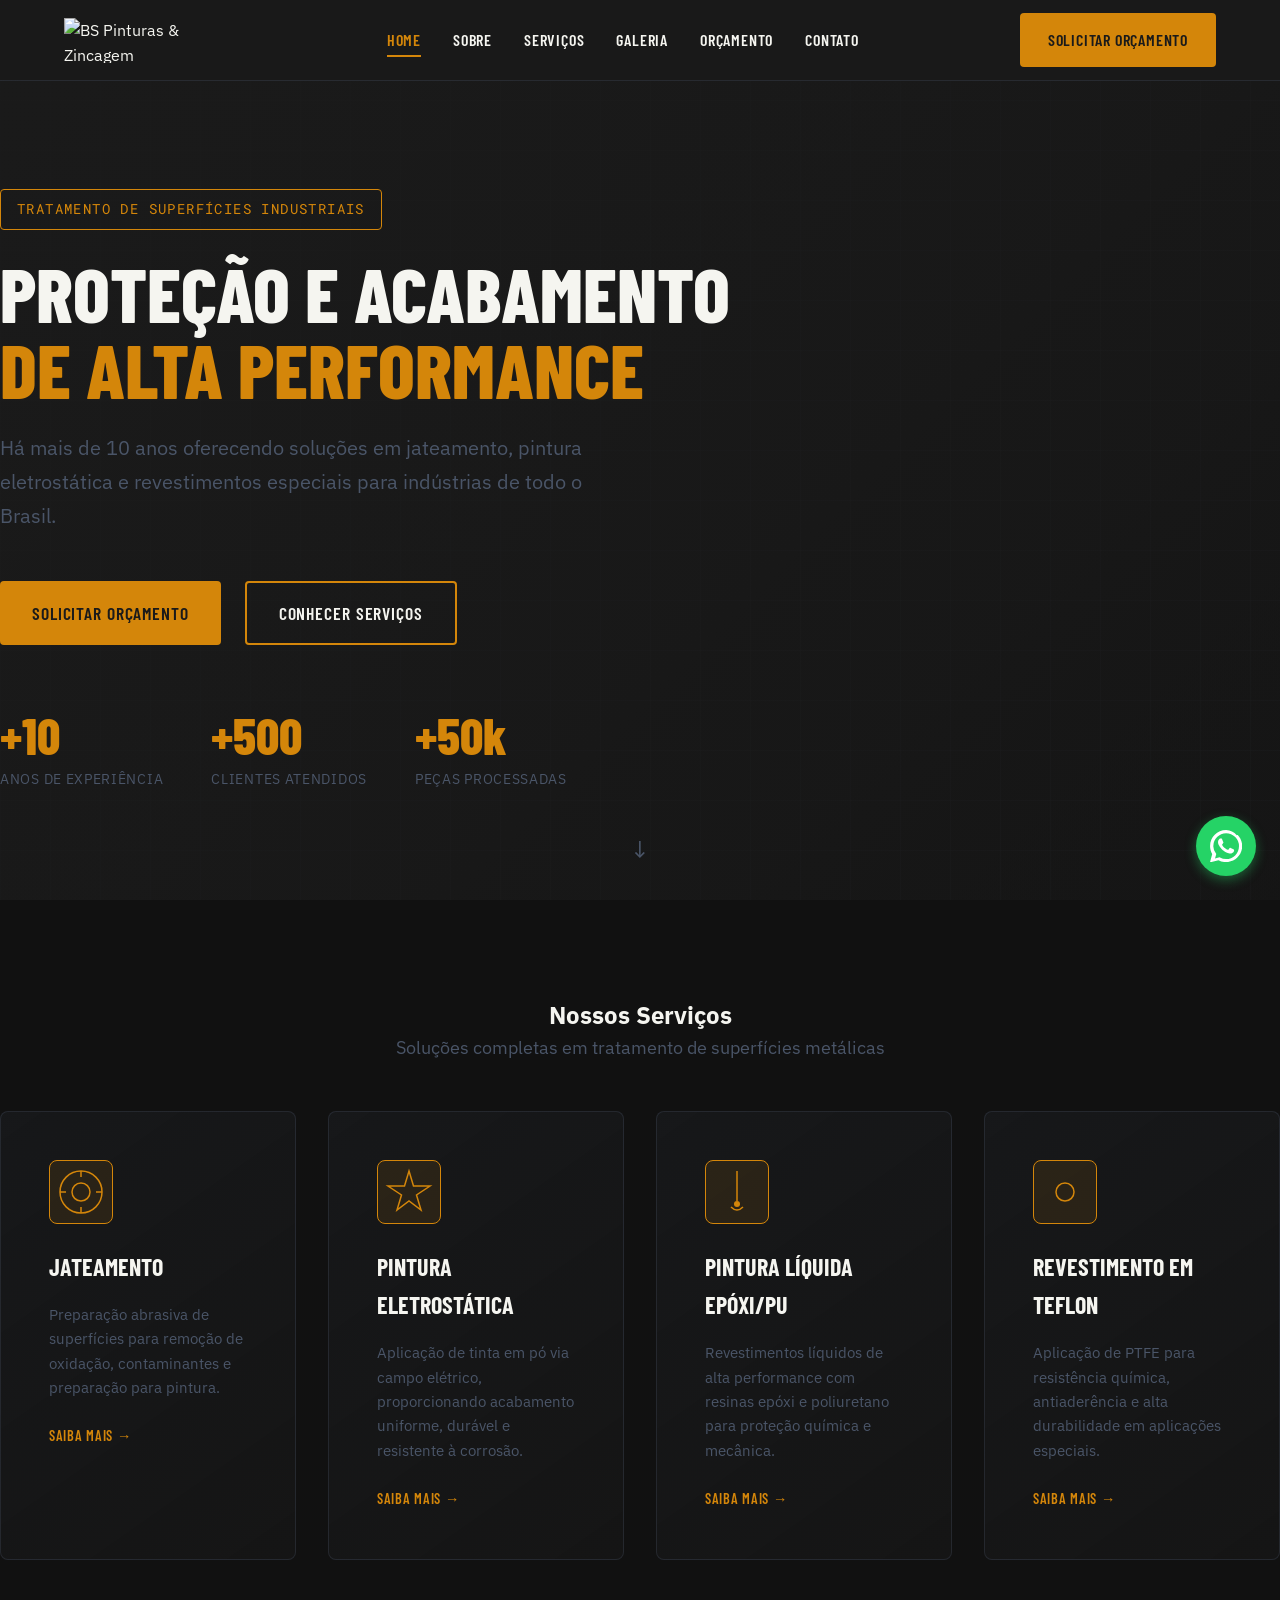
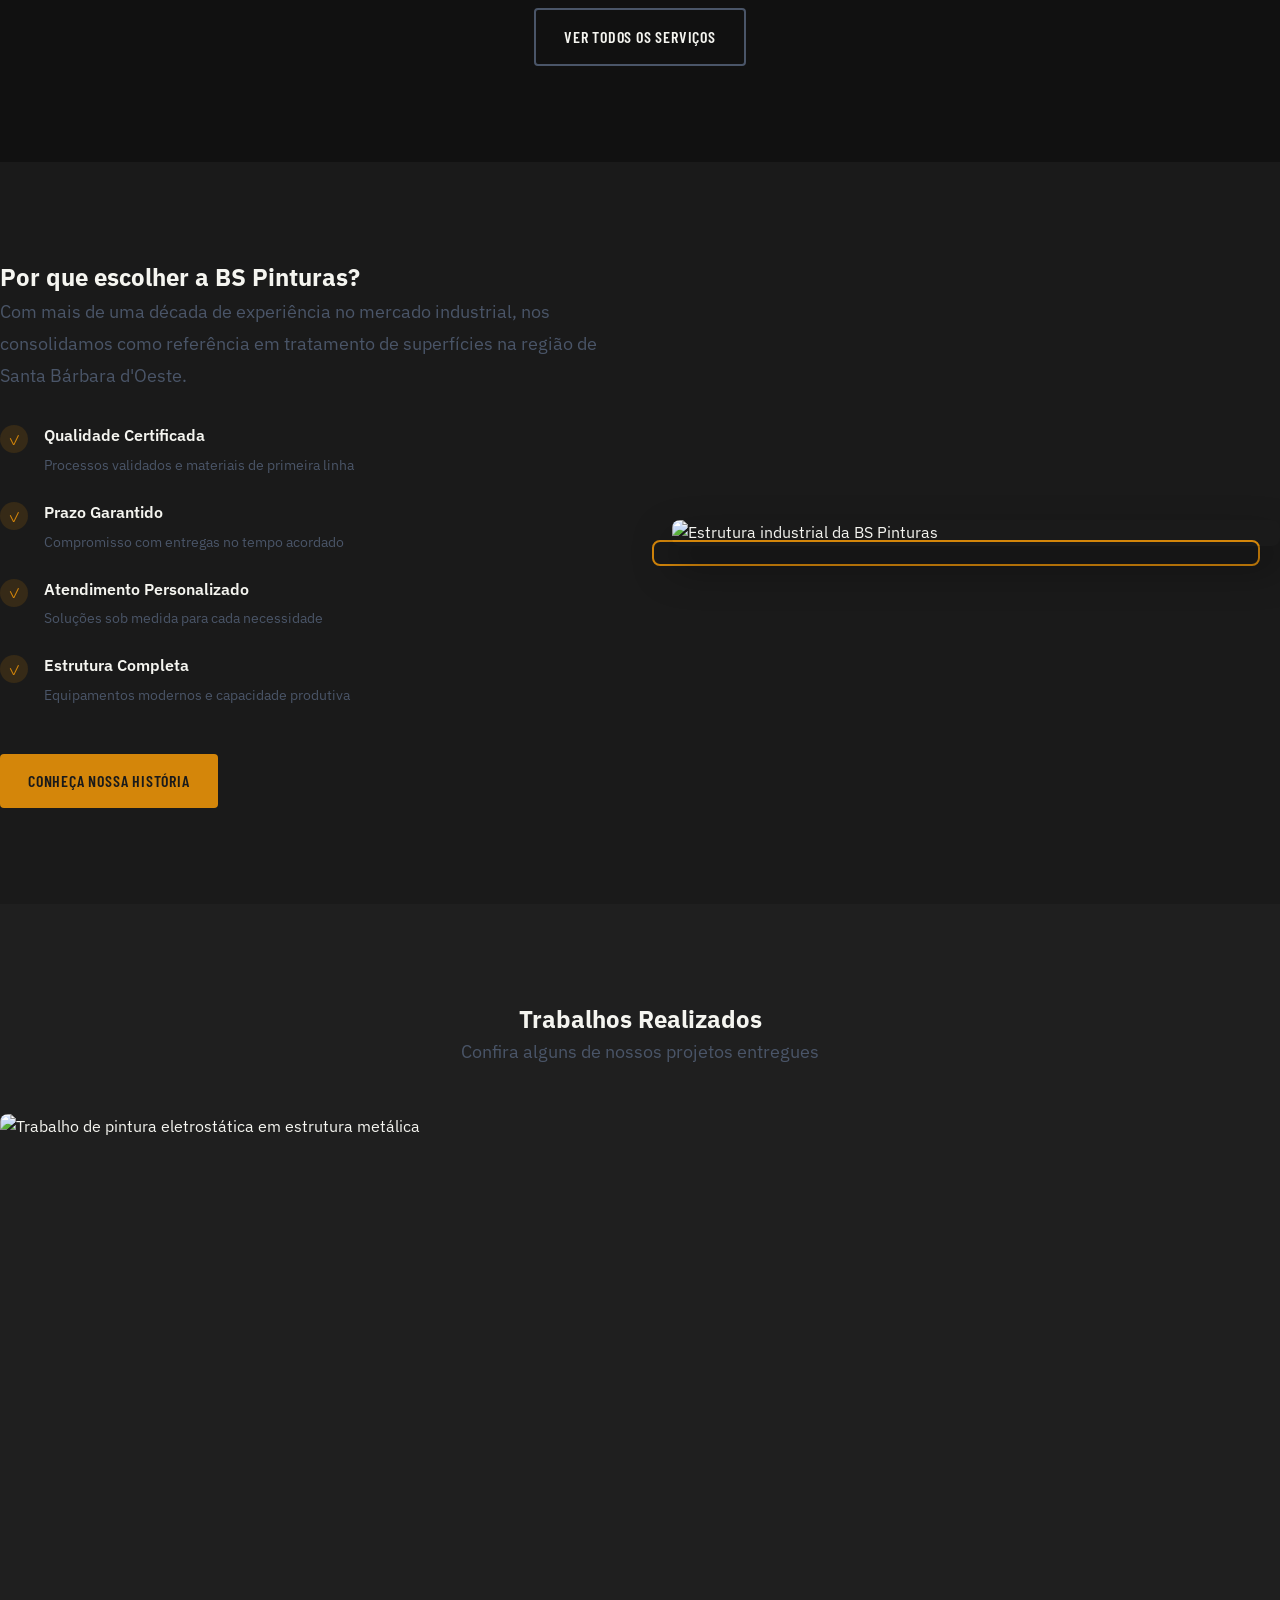
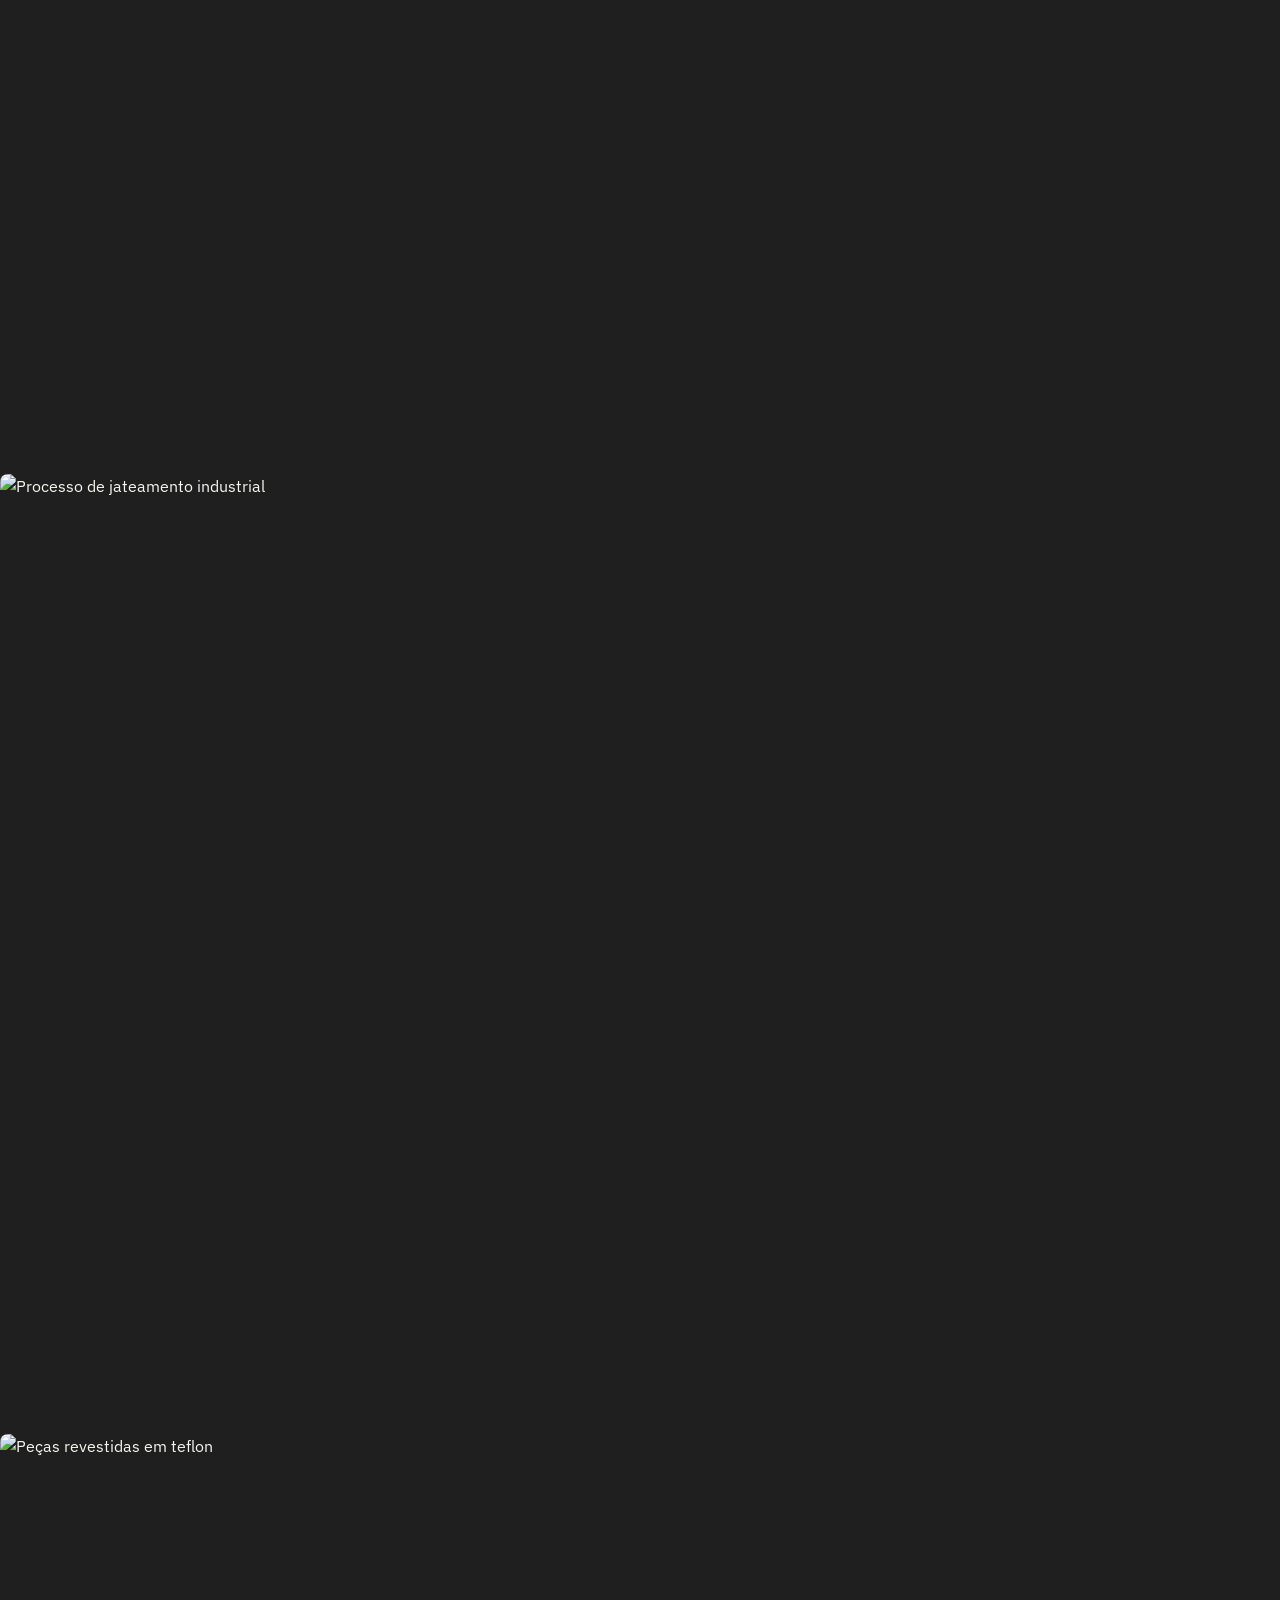
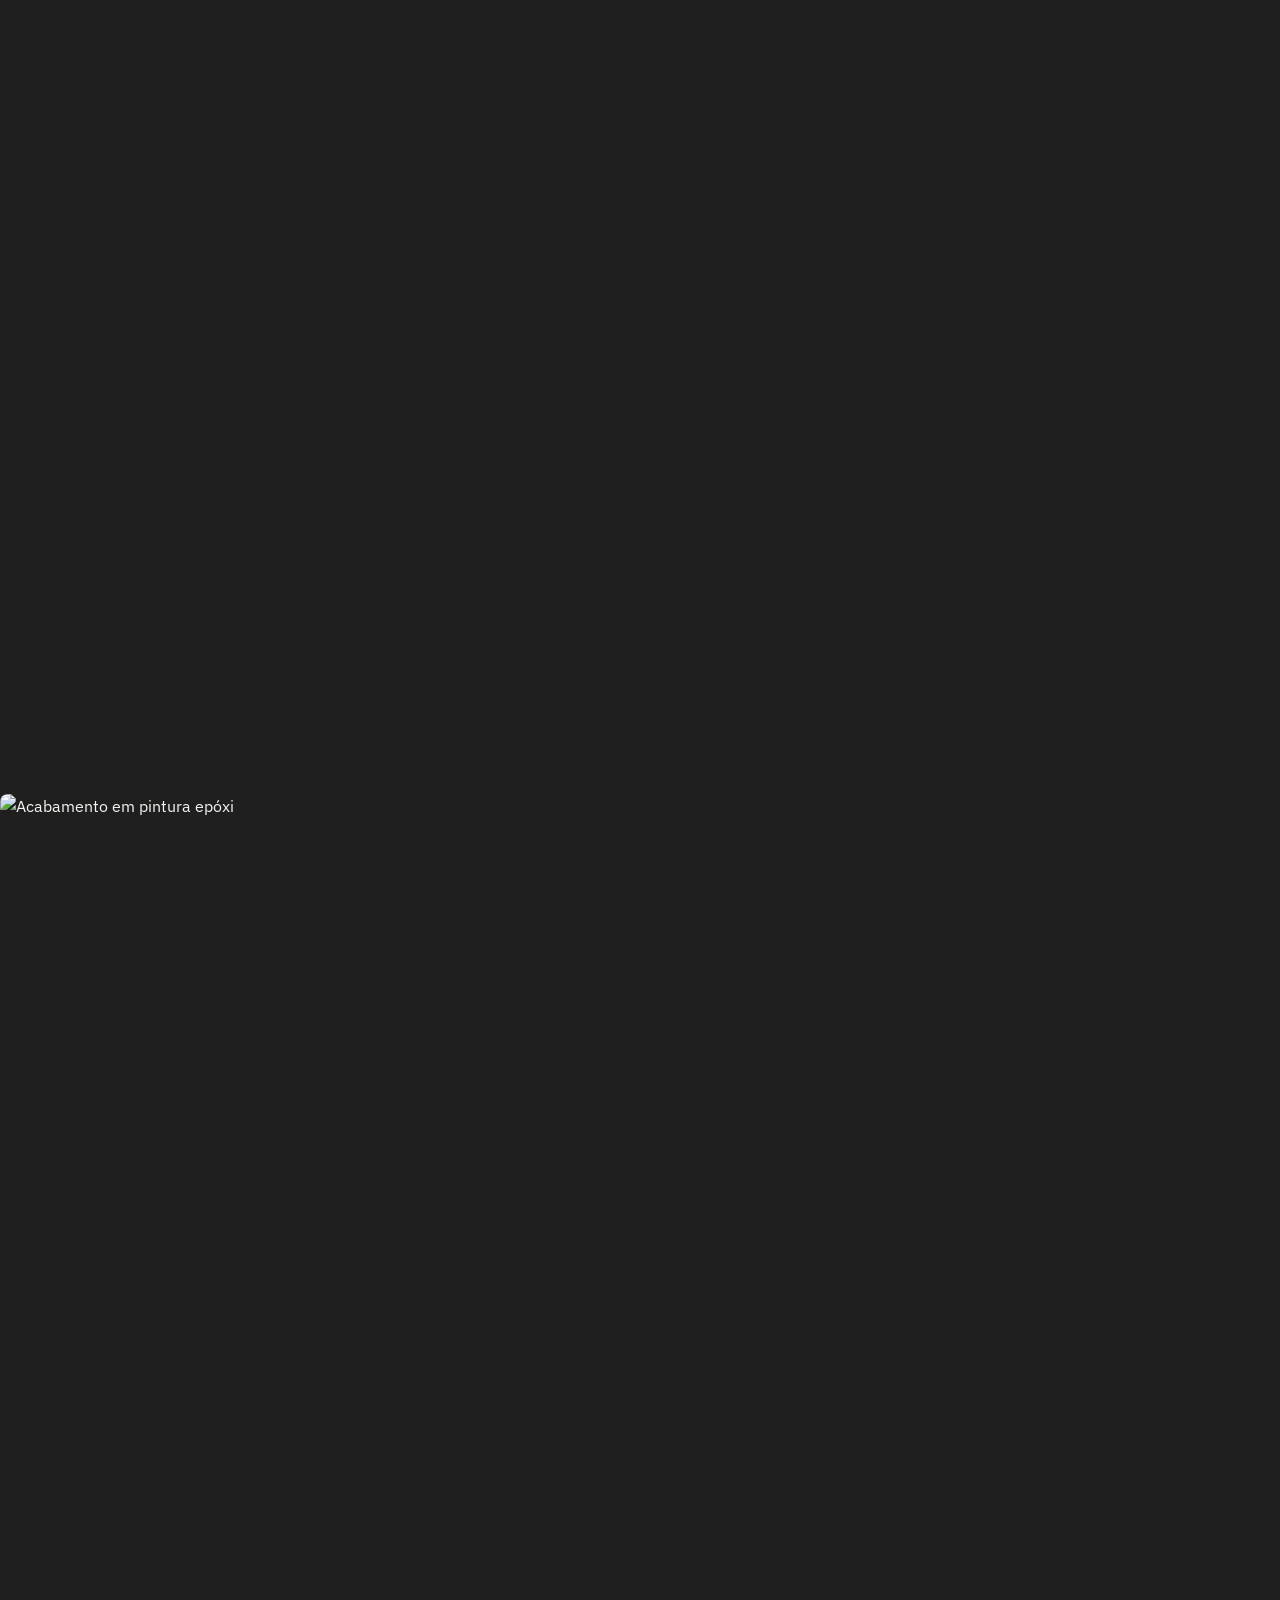
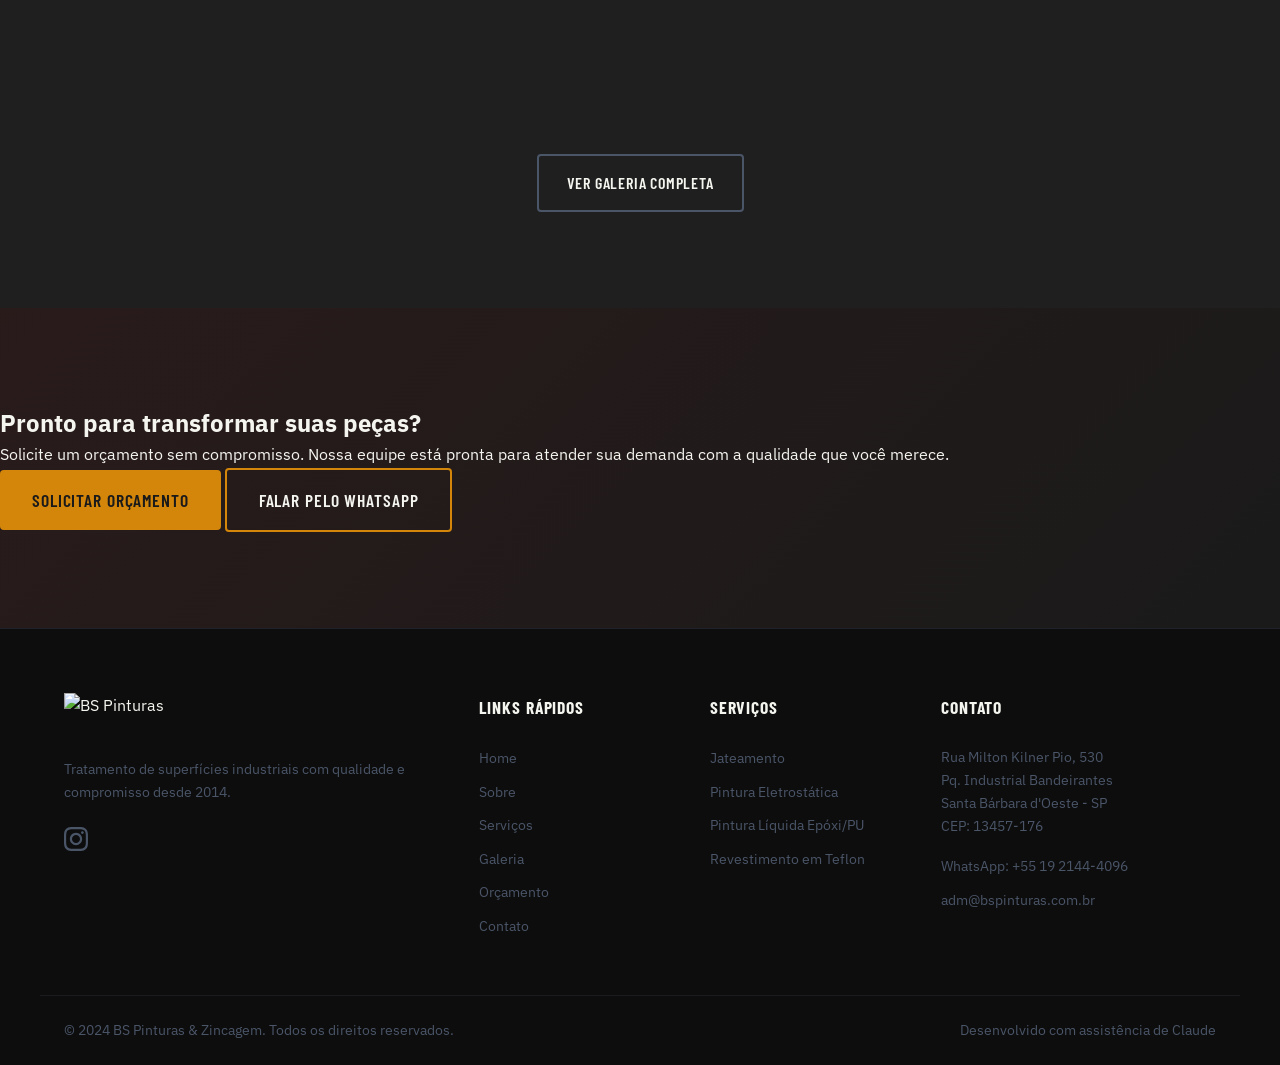
==== BS-pinturas/index.html @ 52b2c004 "git commit -m "feat: JS completo - galeria e orçamento"" ====
<!DOCTYPE html>
<html lang="pt-BR">
<head>
  <meta charset="UTF-8">
  <meta name="viewport" content="width=device-width, initial-scale=1.0">
  <title>BS Pinturas & Zincagem | Tratamento de Superfícies Industriais</title>

  <!-- Meta Tags SEO -->
  <meta name="description" content="BS Pinturas - Especialistas em Jateamento, Pintura Eletrostática, Pintura Líquida Epoxi/PU e Revestimento em Teflon. Santa Bárbara d'Oeste - SP.">
  <meta name="keywords" content="pintura industrial, jateamento, pintura eletrostática, revestimento teflon, epóxi, Santa Bárbara d'Oeste">
  <meta name="author" content="BS Pinturas">

  <!-- Open Graph -->
  <meta property="og:title" content="BS Pinturas & Zincagem | Tratamento de Superfícies Industriais">
  <meta property="og:description" content="Especialistas em tratamento de superfícies metálicas há mais de 10 anos.">
  <meta property="og:type" content="website">
  <meta property="og:url" content="https://bspinturas.com.br">

  <!-- Favicon -->
  <link rel="icon" type="image/png" href="assets/images/logo/favicon.png">

  <!-- Google Fonts -->
  <link rel="preconnect" href="https://fonts.googleapis.com">
  <link rel="preconnect" href="https://fonts.gstatic.com" crossorigin>
  <link href="https://fonts.googleapis.com/css2?family=Barlow+Condensed:wght@400;600;700;800&family=IBM+Plex+Sans:wght@400;500;600&family=Roboto+Mono:wght@400;500&display=swap" rel="stylesheet">

  <!-- CSS -->
  <link rel="stylesheet" href="assets/css/style.css">
  <link rel="stylesheet" href="assets/css/components.css">
  <link rel="stylesheet" href="assets/css/responsive.css">
</head>
<body>

  <!-- Skip to content -->
  <a href="#main-content" class="sr-only">Pular para conteúdo principal</a>

  <!-- Header -->
  <header class="site-header">
    <div class="container">
      <div class="header-wrapper">

        <!-- Logo -->
        <a href="index.html" class="logo" aria-label="BS Pinturas - Página inicial">
          <img src="assets/images/logo/logo.svg" alt="BS Pinturas & Zincagem" width="180" height="50">
        </a>

        <!-- Menu Mobile Toggle -->
        <button class="menu-toggle" aria-label="Abrir menu" aria-expanded="false" aria-controls="main-nav">
          <span class="hamburger"></span>
          <span class="hamburger"></span>
          <span class="hamburger"></span>
        </button>

        <!-- Navegação Principal -->
        <nav class="main-nav" id="main-nav" aria-label="Navegação principal">
          <ul class="nav-list">
            <li><a href="index.html" class="nav-link active" aria-current="page">Home</a></li>
            <li><a href="sobre.html" class="nav-link">Sobre</a></li>
            <li><a href="servicos.html" class="nav-link">Serviços</a></li>
            <li><a href="galeria.html" class="nav-link">Galeria</a></li>
            <li><a href="orcamento.html" class="nav-link">Orçamento</a></li>
            <li><a href="contato.html" class="nav-link">Contato</a></li>
          </ul>
        </nav>

        <!-- CTA Header -->
        <a href="https://wa.me/551921444096" class="btn btn-primary header-cta" target="_blank" rel="noopener noreferrer">
          Solicitar Orçamento
        </a>

      </div>
    </div>
  </header>

  <!-- Conteúdo Principal -->
  <main id="main-content">

    <!-- Hero Section -->
    <section class="hero" aria-labelledby="hero-title">
      <div class="hero-bg">
        <div class="hero-overlay"></div>
      </div>
      <div class="container">
        <div class="hero-content">
          <span class="hero-tag">Tratamento de Superfícies Industriais</span>
          <h1 id="hero-title" class="hero-title">
            Proteção e Acabamento<br>
            <span class="text-accent">de Alta Performance</span>
          </h1>
          <p class="hero-description">
            Há mais de 10 anos oferecendo soluções em jateamento, pintura eletrostática
            e revestimentos especiais para indústrias de todo o Brasil.
          </p>
          <div class="hero-actions">
            <a href="orcamento.html" class="btn btn-primary btn-lg">
              Solicitar Orçamento
            </a>
            <a href="servicos.html" class="btn btn-secondary btn-lg">
              Conhecer Serviços
            </a>
          </div>
          <div class="hero-stats">
            <div class="stat-item">
              <span class="stat-number">+10</span>
              <span class="stat-label">Anos de Experiência</span>
            </div>
            <div class="stat-item">
              <span class="stat-number">+500</span>
              <span class="stat-label">Clientes Atendidos</span>
            </div>
            <div class="stat-item">
              <span class="stat-number">+50k</span>
              <span class="stat-label">Peças Processadas</span>
            </div>
          </div>
        </div>
      </div>
      <div class="hero-scroll">
        <span role="img" aria-label="Rolar para baixo">↓</span>
      </div>
    </section>

    <!-- Serviços Section -->
    <section class="section section-dark" aria-labelledby="servicos-title">
      <div class="container">
        <header class="section-header text-center">
          <h2 id="servicos-title" class="section-title center">Nossos Serviços</h2>
          <p class="section-subtitle">
            Soluções completas em tratamento de superfícies metálicas
          </p>
        </header>

        <div class="services-grid">

          <!-- Serviço 1: Jateamento -->
          <article class="service-card">
            <div class="service-icon">
              <svg viewBox="0 0 64 64" width="48" height="48" aria-hidden="true">
                <circle cx="32" cy="32" r="28" fill="none" stroke="currentColor" stroke-width="2"/>
                <circle cx="32" cy="32" r="12" fill="none" stroke="currentColor" stroke-width="2"/>
                <line x1="32" y1="4" x2="32" y2="12" stroke="currentColor" stroke-width="2"/>
                <line x1="32" y1="52" x2="32" y2="60" stroke="currentColor" stroke-width="2"/>
                <line x1="4" y1="32" x2="12" y2="32" stroke="currentColor" stroke-width="2"/>
                <line x1="52" y1="32" x2="60" y2="32" stroke="currentColor" stroke-width="2"/>
              </svg>
            </div>
            <h3 class="service-title">Jateamento</h3>
            <p class="service-description">
              Preparação abrasiva de superfícies para remoção de oxidação,
              contaminantes e preparação para pintura.
            </p>
            <a href="servicos.html#jateamento" class="service-link">
              Saiba mais →
            </a>
          </article>

          <!-- Serviço 2: Pintura Eletrostática -->
          <article class="service-card">
            <div class="service-icon">
              <svg viewBox="0 0 64 64" width="48" height="48" aria-hidden="true">
                <polygon points="32,4 38,24 60,24 42,36 48,56 32,44 16,56 22,36 4,24 26,24"
                         fill="none" stroke="currentColor" stroke-width="2"/>
              </svg>
            </div>
            <h3 class="service-title">Pintura Eletrostática</h3>
            <p class="service-description">
              Aplicação de tinta em pó via campo elétrico, proporcionando
              acabamento uniforme, durável e resistente à corrosão.
            </p>
            <a href="servicos.html#pintura-eletrostatica" class="service-link">
              Saiba mais →
            </a>
          </article>

          <!-- Serviço 3: Pintura Líquida -->
          <article class="service-card">
            <div class="service-icon">
              <svg viewBox="0 0 64 64" width="48" height="48" aria-hidden="true">
                <path d="M32,4 L32,44" stroke="currentColor" stroke-width="2" fill="none"/>
                <path d="M24,52 Q32,60 40,52" stroke="currentColor" stroke-width="2" fill="none"/>
                <circle cx="32" cy="48" r="4" fill="currentColor"/>
              </svg>
            </div>
            <h3 class="service-title">Pintura Líquida Epóxi/PU</h3>
            <p class="service-description">
              Revestimentos líquidos de alta performance com resinas epóxi
              e poliuretano para proteção química e mecânica.
            </p>
            <a href="servicos.html#pintura-liquida" class="service-link">
              Saiba mais →
            </a>
          </article>

          <!-- Serviço 4: Revestimento Teflon -->
          <article class="service-card">
            <div class="service-icon">
              <svg viewBox="0 0 64 64" width="48" height="48" aria-hidden="true">
                <hexagon points="32,8 56,20 56,44 32,56 8,44 8,20"
                         fill="none" stroke="currentColor" stroke-width="2"/>
                <circle cx="32" cy="32" r="12" fill="none" stroke="currentColor" stroke-width="2"/>
              </svg>
            </div>
            <h3 class="service-title">Revestimento em Teflon</h3>
            <p class="service-description">
              Aplicação de PTFE para resistência química, antiaderência
              e alta durabilidade em aplicações especiais.
            </p>
            <a href="servicos.html#revestimento-teflon" class="service-link">
              Saiba mais →
            </a>
          </article>

        </div>

        <div class="services-cta text-center">
          <a href="servicos.html" class="btn btn-outline">Ver todos os serviços</a>
        </div>
      </div>
    </section>

    <!-- Diferenciais Section -->
    <section class="section" aria-labelledby="diferenciais-title">
      <div class="container">
        <div class="diferenciais-wrapper">

          <div class="diferenciais-content">
            <h2 id="diferenciais-title" class="section-title">Por que escolher a BS Pinturas?</h2>
            <p class="section-text">
              Com mais de uma década de experiência no mercado industrial,
              nos consolidamos como referência em tratamento de superfícies
              na região de Santa Bárbara d'Oeste.
            </p>

            <ul class="diferenciais-list">
              <li class="diferencial-item">
                <span class="diferencial-icon" aria-hidden="true">✓</span>
                <div class="diferencial-text">
                  <strong>Qualidade Certificada</strong>
                  <span>Processos validados e materiais de primeira linha</span>
                </div>
              </li>
              <li class="diferencial-item">
                <span class="diferencial-icon" aria-hidden="true">✓</span>
                <div class="diferencial-text">
                  <strong>Prazo Garantido</strong>
                  <span>Compromisso com entregas no tempo acordado</span>
                </div>
              </li>
              <li class="diferencial-item">
                <span class="diferencial-icon" aria-hidden="true">✓</span>
                <div class="diferencial-text">
                  <strong>Atendimento Personalizado</strong>
                  <span>Soluções sob medida para cada necessidade</span>
                </div>
              </li>
              <li class="diferencial-item">
                <span class="diferencial-icon" aria-hidden="true">✓</span>
                <div class="diferencial-text">
                  <strong>Estrutura Completa</strong>
                  <span>Equipamentos modernos e capacidade produtiva</span>
                </div>
              </li>
            </ul>

            <a href="sobre.html" class="btn btn-primary">Conheça nossa história</a>
          </div>

          <div class="diferenciais-image">
            <img src="assets/images/hero/estrutura.jpg" alt="Estrutura industrial da BS Pinturas" loading="lazy">
          </div>

        </div>
      </div>
    </section>

    <!-- Galeria Preview Section -->
    <section class="section section-gray" aria-labelledby="galeria-title">
      <div class="container">
        <header class="section-header text-center">
          <h2 id="galeria-title" class="section-title center">Trabalhos Realizados</h2>
          <p class="section-subtitle">
            Confira alguns de nossos projetos entregues
          </p>
        </header>

        <div class="gallery-preview">
          <figure class="gallery-item">
            <img src="assets/images/galeria/trabalho-1.jpg" alt="Trabalho de pintura eletrostática em estrutura metálica" loading="lazy">
            <figcaption>Pintura Eletrostática</figcaption>
          </figure>
          <figure class="gallery-item">
            <img src="assets/images/galeria/trabalho-2.jpg" alt="Processo de jateamento industrial" loading="lazy">
            <figcaption>Jateamento</figcaption>
          </figure>
          <figure class="gallery-item">
            <img src="assets/images/galeria/trabalho-3.jpg" alt="Peças revestidas em teflon" loading="lazy">
            <figcaption>Revestimento Teflon</figcaption>
          </figure>
          <figure class="gallery-item">
            <img src="assets/images/galeria/trabalho-4.jpg" alt="Acabamento em pintura epóxi" loading="lazy">
            <figcaption>Pintura Epóxi</figcaption>
          </figure>
        </div>

        <div class="text-center">
          <a href="galeria.html" class="btn btn-outline">Ver galeria completa</a>
        </div>
      </div>
    </section>

    <!-- CTA Section -->
    <section class="section section-cta" aria-labelledby="cta-title">
      <div class="container">
        <div class="cta-box">
          <h2 id="cta-title" class="cta-title">Pronto para transformar suas peças?</h2>
          <p class="cta-text">
            Solicite um orçamento sem compromisso. Nossa equipe está pronta
            para atender sua demanda com a qualidade que você merece.
          </p>
          <div class="cta-actions">
            <a href="orcamento.html" class="btn btn-primary btn-lg">
              Solicitar Orçamento
            </a>
            <a href="https://wa.me/551921444096" class="btn btn-secondary btn-lg" target="_blank" rel="noopener noreferrer">
              Falar pelo WhatsApp
            </a>
          </div>
        </div>
      </div>
    </section>

  </main>

  <!-- Footer -->
  <footer class="site-footer">
    <div class="container">
      <div class="footer-grid">

        <!-- Logo e Descrição -->
        <div class="footer-brand">
          <img src="assets/images/logo/logo-white.svg" alt="BS Pinturas" width="150" height="40">
          <p class="footer-description">
            Tratamento de superfícies industriais com qualidade
            e compromisso desde 2014.
          </p>
          <div class="footer-social">
            <a href="https://instagram.com/bs.pinturas_br" target="_blank" rel="noopener" aria-label="Instagram">
              <svg width="24" height="24" viewBox="0 0 24 24" fill="currentColor">
                <path d="M12 2.163c3.204 0 3.584.012 4.85.07 3.252.148 4.771 1.691 4.919 4.919.058 1.265.069 1.645.069 4.849 0 3.205-.012 3.584-.069 4.849-.149 3.225-1.664 4.771-4.919 4.919-1.266.058-1.644.07-4.85.07-3.204 0-3.584-.012-4.849-.07-3.26-.149-4.771-1.699-4.919-4.92-.058-1.265-.07-1.644-.07-4.849 0-3.204.013-3.583.07-4.849.149-3.227 1.664-4.771 4.919-4.919 1.266-.057 1.645-.069 4.849-.069zm0-2.163c-3.259 0-3.667.014-4.947.072-4.358.2-6.78 2.618-6.98 6.98-.059 1.281-.073 1.689-.073 4.948 0 3.259.014 3.668.072 4.948.2 4.358 2.618 6.78 6.98 6.98 1.281.058 1.689.072 4.948.072 3.259 0 3.668-.014 4.948-.072 4.354-.2 6.782-2.618 6.979-6.98.059-1.28.073-1.689.073-4.948 0-3.259-.014-3.667-.072-4.947-.196-4.354-2.617-6.78-6.979-6.98-1.281-.059-1.69-.073-4.949-.073zm0 5.838c-3.403 0-6.162 2.759-6.162 6.162s2.759 6.163 6.162 6.163 6.162-2.759 6.162-6.163c0-3.403-2.759-6.162-6.162-6.162zm0 10.162c-2.209 0-4-1.79-4-4 0-2.209 1.791-4 4-4s4 1.791 4 4c0 2.21-1.791 4-4 4zm6.406-11.845c-.796 0-1.441.645-1.441 1.44s.645 1.44 1.441 1.44c.795 0 1.439-.645 1.439-1.44s-.644-1.44-1.439-1.44z"/>
              </svg>
            </a>
          </div>
        </div>

        <!-- Links Rápidos -->
        <nav class="footer-nav" aria-label="Links rápidos">
          <h3 class="footer-title">Links Rápidos</h3>
          <ul class="footer-links">
            <li><a href="index.html">Home</a></li>
            <li><a href="sobre.html">Sobre</a></li>
            <li><a href="servicos.html">Serviços</a></li>
            <li><a href="galeria.html">Galeria</a></li>
            <li><a href="orcamento.html">Orçamento</a></li>
            <li><a href="contato.html">Contato</a></li>
          </ul>
        </nav>

        <!-- Serviços -->
        <nav class="footer-nav" aria-label="Serviços">
          <h3 class="footer-title">Serviços</h3>
          <ul class="footer-links">
            <li><a href="servicos.html#jateamento">Jateamento</a></li>
            <li><a href="servicos.html#pintura-eletrostatica">Pintura Eletrostática</a></li>
            <li><a href="servicos.html#pintura-liquida">Pintura Líquida Epóxi/PU</a></li>
            <li><a href="servicos.html#revestimento-teflon">Revestimento em Teflon</a></li>
          </ul>
        </nav>

        <!-- Contato -->
        <div class="footer-contact">
          <h3 class="footer-title">Contato</h3>
          <address class="footer-address">
            <p>Rua Milton Kilner Pio, 530</p>
            <p>Pq. Industrial Bandeirantes</p>
            <p>Santa Bárbara d'Oeste - SP</p>
            <p>CEP: 13457-176</p>
          </address>
          <ul class="footer-contacts">
            <li>
              <a href="https://wa.me/551921444096" target="_blank" rel="noopener">
                WhatsApp: +55 19 2144-4096
              </a>
            </li>
            <li>
              <a href="mailto:adm@bspinturas.com.br">
                adm@bspinturas.com.br
              </a>
            </li>
          </ul>
        </div>

      </div>

      <div class="footer-bottom">
        <p>&copy; 2024 BS Pinturas & Zincagem. Todos os direitos reservados.</p>
        <p class="footer-credits">Desenvolvido com assistência de Claude</p>
      </div>
    </div>
  </footer>

  <!-- WhatsApp Flutuante -->
  <a href="https://wa.me/551921444096" class="whatsapp-float" target="_blank" rel="noopener noreferrer" aria-label="Falar no WhatsApp">
    <svg viewBox="0 0 24 24" aria-hidden="true">
      <path d="M17.472 14.382c-.297-.149-1.758-.867-2.03-.967-.273-.099-.471-.148-.67.15-.197.297-.767.966-.94 1.164-.173.199-.347.223-.644.075-.297-.15-1.255-.463-2.39-1.475-.883-.788-1.48-1.761-1.653-2.059-.173-.297-.018-.458.13-.606.134-.133.298-.347.446-.521.15-.174.198-.298.298-.497.099-.198.05-.371-.025-.521-.075-.149-.669-1.612-.916-2.207-.242-.579-.487-.5-.669-.51-.173-.008-.371-.01-.57-.01-.198 0-.52.074-.792.372-.272.297-1.04 1.016-1.04 2.479 0 1.462 1.065 2.875 1.213 3.074.149.198 2.096 3.2 5.077 4.487.709.306 1.262.489 1.694.625.712.227 1.36.195 1.871.118.571-.085 1.758-.719 2.006-1.413.248-.694.248-1.289.173-1.413-.074-.124-.272-.198-.57-.347m-5.421 7.403h-.004a9.689 9.689 0 01-4.551-1.125l-.326-.186-3.388.888.907-3.299-.197-.346A9.689 9.689 0 012.473 12.1 9.697 9.697 0 0112.099 2.473c2.576 0 4.998 1.003 6.819 2.822a9.623 9.623 0 012.822 6.82c-.002 5.353-4.357 9.707-9.708 9.707M20.1 3.89A11.626 11.626 0 0012.099 0C5.392 0 .055 5.338.055 12.045c0 2.12.556 4.192 1.61 6.015l-1.71 6.242 6.404-1.678a11.9 11.9 0 005.737 1.466h.004c6.706 0 12.046-5.34 12.046-12.046 0-3.218-1.254-6.247-3.525-8.516l.024-.024z"/>
    </svg>
  </a>

  <!-- Scripts -->
  <script src="assets/js/menu.js"></script>
  <script src="assets/js/main.js"></script>

</body>
</html>
---- BS-pinturas/assets/css/style.css ----
/* ========================================
   BS Pinturas - Variáveis e Reset
   ======================================== */

/* Variáveis CSS */
:root {
  /* Paleta de Cores Industrial */
  --color-primary:     #1A1A1A;  /* Preto industrial — fundo principal */
  --color-secondary:   #B22222;  /* Vermelho óxido — cor da marca */
  --color-accent:      #D4860A;  /* Laranja aço — destaque e CTAs */
  --color-steel:       #4A5568;  /* Cinza aço — elementos neutros */
  --color-light:       #F5F5F0;  /* Off-white — textos e fundos claros */
  --color-white:       #FFFFFF;

  /* Tipografia */
  --font-heading: 'Barlow Condensed', sans-serif;
  --font-body: 'IBM Plex Sans', sans-serif;
  --font-mono: 'Roboto Mono', monospace;

  /* Espaçamento */
  --space-xs: 0.5rem;
  --space-sm: 1rem;
  --space-md: 1.5rem;
  --space-lg: 2rem;
  --space-xl: 3rem;
  --space-2xl: 4rem;
  --space-3xl: 6rem;

  /* Container */
  --container-max: 1200px;
  --container-padding: 1.5rem;
}

/* Reset Global */
*,
*::before,
*::after {
  margin: 0;
  padding: 0;
  box-sizing: border-box;
}

html {
  scroll-behavior: smooth;
  font-size: 16px;
}

body {
  font-family: var(--font-body);
  font-size: 1rem;
  line-height: 1.6;
  color: var(--color-light);
  background-color: var(--color-primary);
  -webkit-font-smoothing: antialiased;
  -moz-osx-font-smoothing: grayscale;
}

img {
  max-width: 100%;
  height: auto;
  display: block;
}

a {
  text-decoration: none;
  color: inherit;
  transition: color 0.3s ease;
}

ul, ol {
  list-style: none;
}

button {
  font-family: inherit;
  cursor: pointer;
  border: none;
  background: none;
}

input, textarea, select {
  font-family: inherit;
  font-size: inherit;
}

/* ========================================
   Header e Navegação
   ======================================== */

.site-header {
  position: fixed;
  top: 0;
  left: 0;
  width: 100%;
  z-index: 1000;
  background-color: rgba(26, 26, 26, 0.95);
  backdrop-filter: blur(10px);
  border-bottom: 1px solid rgba(74, 85, 104, 0.3);
}

.header-wrapper {
  display: flex;
  align-items: center;
  justify-content: space-between;
  height: 80px;
  padding: 0 var(--container-padding);
  max-width: var(--container-max);
  margin: 0 auto;
}

.logo {
  display: flex;
  align-items: center;
}

.logo img {
  height: 45px;
  width: auto;
}

/* Menu Principal */
.main-nav {
  display: flex;
  align-items: center;
}

.nav-list {
  display: flex;
  align-items: center;
  gap: var(--space-lg);
}

.nav-link {
  font-family: var(--font-heading);
  font-size: 1rem;
  font-weight: 600;
  text-transform: uppercase;
  letter-spacing: 0.05em;
  color: var(--color-light);
  padding: var(--space-xs) 0;
  position: relative;
  transition: color 0.3s ease;
}

.nav-link::after {
  content: '';
  position: absolute;
  bottom: 0;
  left: 0;
  width: 0;
  height: 2px;
  background-color: var(--color-accent);
  transition: width 0.3s ease;
}

.nav-link:hover,
.nav-link.active {
  color: var(--color-accent);
}

.nav-link:hover::after,
.nav-link.active::after {
  width: 100%;
}

/* Menu Toggle (Mobile) */
.menu-toggle {
  display: none;
  flex-direction: column;
  gap: 6px;
  padding: var(--space-xs);
  z-index: 1001;
}

.hamburger {
  display: block;
  width: 28px;
  height: 2px;
  background-color: var(--color-light);
  transition: all 0.3s ease;
}

.menu-toggle[aria-expanded="true"] .hamburger:nth-child(1) {
  transform: rotate(45deg) translate(5px, 5px);
}

.menu-toggle[aria-expanded="true"] .hamburger:nth-child(2) {
  opacity: 0;
}

.menu-toggle[aria-expanded="true"] .hamburger:nth-child(3) {
  transform: rotate(-45deg) translate(7px, -6px);
}

/* CTA do Header */
.header-cta {
  padding: 0.625rem 1.25rem;
  font-size: 0.875rem;
}

/* Responsive Header */
@media (max-width: 1024px) {
  .header-cta {
    display: none;
  }
}

@media (max-width: 768px) {
  .menu-toggle {
    display: flex;
  }

  .main-nav {
    position: fixed;
    top: 80px;
    left: 0;
    width: 100%;
    height: calc(100vh - 80px);
    background-color: rgba(26, 26, 26, 0.98);
    transform: translateX(100%);
    transition: transform 0.3s ease;
    padding: var(--space-xl);
  }

  .main-nav[aria-expanded="true"] {
    transform: translateX(0);
  }

  .nav-list {
    flex-direction: column;
    align-items: flex-start;
    gap: var(--space-md);
  }

  .nav-link {
    font-size: 1.25rem;
    padding: var(--space-xs) 0;
  }
}

/* ========================================
   Footer
   ======================================== */

.site-footer {
  background-color: #0d0d0d;
  border-top: 1px solid rgba(74, 85, 104, 0.3);
  padding: var(--space-2xl) 0 var(--space-md);
}

.footer-grid {
  display: grid;
  grid-template-columns: 2fr 1fr 1fr 1.5fr;
  gap: var(--space-xl);
  max-width: var(--container-max);
  margin: 0 auto;
  padding: 0 var(--container-padding);
}

.footer-brand img {
  height: 40px;
  width: auto;
  margin-bottom: var(--space-md);
}

.footer-description {
  color: var(--color-steel);
  font-size: 0.9rem;
  line-height: 1.6;
  margin-bottom: var(--space-md);
}

.footer-social {
  display: flex;
  gap: var(--space-sm);
}

.footer-social a {
  color: var(--color-steel);
  transition: color 0.3s ease;
}

.footer-social a:hover {
  color: var(--color-accent);
}

.footer-title {
  font-family: var(--font-heading);
  font-size: 1.1rem;
  font-weight: 700;
  text-transform: uppercase;
  letter-spacing: 0.05em;
  color: var(--color-light);
  margin-bottom: var(--space-md);
}

.footer-links li {
  margin-bottom: var(--space-xs);
}

.footer-links a {
  color: var(--color-steel);
  font-size: 0.9rem;
  transition: color 0.3s ease;
}

.footer-links a:hover {
  color: var(--color-accent);
}

.footer-address {
  font-style: normal;
  color: var(--color-steel);
  font-size: 0.9rem;
  line-height: 1.6;
  margin-bottom: var(--space-sm);
}

.footer-contacts li {
  margin-bottom: var(--space-xs);
}

.footer-contacts a {
  color: var(--color-steel);
  font-size: 0.9rem;
  transition: color 0.3s ease;
}

.footer-contacts a:hover {
  color: var(--color-accent);
}

.footer-bottom {
  max-width: var(--container-max);
  margin: var(--space-xl) auto 0;
  padding: var(--space-md) var(--container-padding) 0;
  border-top: 1px solid rgba(74, 85, 104, 0.2);
  display: flex;
  justify-content: space-between;
  align-items: center;
  flex-wrap: wrap;
  gap: var(--space-sm);
}

.footer-bottom p {
  color: var(--color-steel);
  font-size: 0.85rem;
}

.footer-credits {
  font-size: 0.8rem;
  color: rgba(245, 245, 240, 0.4);
}

/* Footer Responsive */
@media (max-width: 1024px) {
  .footer-grid {
    grid-template-columns: repeat(2, 1fr);
  }
}

@media (max-width: 640px) {
  .footer-grid {
    grid-template-columns: 1fr;
    gap: var(--space-lg);
  }

  .footer-bottom {
    flex-direction: column;
    text-align: center;
  }
}

/* ========================================
   WhatsApp Flutuante
   ======================================== */

.whatsapp-float {
  position: fixed;
  bottom: 24px;
  right: 24px;
  width: 60px;
  height: 60px;
  background-color: #25D366;
  border-radius: 50%;
  display: flex;
  align-items: center;
  justify-content: center;
  box-shadow: 0 4px 12px rgba(37, 211, 102, 0.4);
  z-index: 999;
  transition: transform 0.3s ease, box-shadow 0.3s ease;
}

.whatsapp-float:hover {
  transform: scale(1.1);
  box-shadow: 0 6px 20px rgba(37, 211, 102, 0.5);
}

.whatsapp-float svg {
  width: 32px;
  height: 32px;
  fill: white;
}

/* Responsivo WhatsApp */
@media (max-width: 768px) {
  .whatsapp-float {
    width: 50px;
    height: 50px;
    bottom: 16px;
    right: 16px;
  }

  .whatsapp-float svg {
    width: 26px;
    height: 26px;
  }
}

/* ========================================
   Botões
   ======================================== */

.btn {
  display: inline-flex;
  align-items: center;
  justify-content: center;
  gap: var(--space-xs);
  padding: 0.875rem 1.75rem;
  font-family: var(--font-heading);
  font-weight: 600;
  font-size: 1rem;
  text-transform: uppercase;
  letter-spacing: 0.05em;
  border-radius: 4px;
  transition: all 0.3s ease;
  cursor: pointer;
}

.btn-primary {
  background-color: var(--color-accent);
  color: var(--color-primary);
}

.btn-primary:hover {
  background-color: #c4960b;
  transform: translateY(-2px);
  box-shadow: 0 4px 12px rgba(212, 134, 10, 0.3);
}

.btn-secondary {
  background-color: transparent;
  color: var(--color-light);
  border: 2px solid var(--color-accent);
}

.btn-secondary:hover {
  background-color: var(--color-accent);
  color: var(--color-primary);
}

.btn-outline {
  background-color: transparent;
  color: var(--color-light);
  border: 2px solid var(--color-steel);
}

.btn-outline:hover {
  border-color: var(--color-accent);
  color: var(--color-accent);
}

.btn-lg {
  padding: 1rem 2rem;
  font-size: 1.1rem;
}

.btn-sm {
  padding: 0.5rem 1rem;
  font-size: 0.875rem;
}

/* ========================================
   Hero Section
   ======================================== */

.hero {
  position: relative;
  min-height: 100vh;
  display: flex;
  align-items: center;
  padding-top: 80px;
  background: linear-gradient(135deg, var(--color-primary) 0%, #0d0d0d 100%);
  overflow: hidden;
}

.hero::before {
  content: '';
  position: absolute;
  top: 0;
  left: 0;
  right: 0;
  bottom: 0;
  background-image:
    linear-gradient(rgba(74, 85, 104, 0.1) 1px, transparent 1px),
    linear-gradient(90deg, rgba(74, 85, 104, 0.1) 1px, transparent 1px);
  background-size: 50px 50px;
  pointer-events: none;
}

.hero-bg {
  position: absolute;
  top: 0;
  left: 0;
  width: 100%;
  height: 100%;
  background: url('../images/hero/hero-bg.jpg') center/cover no-repeat;
}

.hero-overlay {
  position: absolute;
  top: 0;
  left: 0;
  width: 100%;
  height: 100%;
  background: linear-gradient(
    135deg,
    rgba(26, 26, 26, 0.95) 0%,
    rgba(26, 26, 26, 0.8) 50%,
    rgba(26, 26, 26, 0.6) 100%
  );
}

.hero-content {
  position: relative;
  z-index: 1;
  max-width: 800px;
}

.hero-tag {
  display: inline-block;
  font-family: var(--font-mono);
  font-size: 0.875rem;
  color: var(--color-accent);
  text-transform: uppercase;
  letter-spacing: 0.1em;
  margin-bottom: var(--space-md);
  padding: var(--space-xs) var(--space-sm);
  border: 1px solid var(--color-accent);
  border-radius: 4px;
}

.hero-title {
  font-family: var(--font-heading);
  font-size: clamp(2.5rem, 6vw, 5rem);
  font-weight: 800;
  line-height: 1;
  text-transform: uppercase;
  color: var(--color-light);
  margin-bottom: var(--space-md);
}

.hero-title .text-accent {
  color: var(--color-accent);
}

.hero-description {
  font-size: 1.25rem;
  color: var(--color-steel);
  max-width: 600px;
  margin-bottom: var(--space-xl);
  line-height: 1.7;
}

.hero-actions {
  display: flex;
  gap: var(--space-md);
  flex-wrap: wrap;
  margin-bottom: var(--space-2xl);
}

.hero-stats {
  display: flex;
  gap: var(--space-xl);
  flex-wrap: wrap;
}

.stat-item {
  display: flex;
  flex-direction: column;
}

.stat-number {
  font-family: var(--font-heading);
  font-size: clamp(2rem, 4vw, 3.5rem);
  font-weight: 800;
  color: var(--color-accent);
  line-height: 1;
}

.stat-label {
  font-size: 0.875rem;
  color: var(--color-steel);
  text-transform: uppercase;
  letter-spacing: 0.05em;
  margin-top: var(--space-xs);
}

.hero-scroll {
  position: absolute;
  bottom: var(--space-lg);
  left: 50%;
  transform: translateX(-50%);
  color: var(--color-steel);
  font-size: 1.5rem;
  animation: bounce 2s infinite;
  cursor: pointer;
}

@keyframes bounce {
  0%, 20%, 50%, 80%, 100% {
    transform: translateX(-50%) translateY(0);
  }
  40% {
    transform: translateX(-50%) translateY(-10px);
  }
  60% {
    transform: translateX(-50%) translateY(-5px);
  }
}

/* ========================================
   Cards de Serviços
   ======================================== */

.services-grid {
  display: grid;
  grid-template-columns: repeat(auto-fit, minmax(260px, 1fr));
  gap: var(--space-lg);
  margin-bottom: var(--space-xl);
}

.service-card {
  background: linear-gradient(145deg, rgba(74, 85, 104, 0.1) 0%, rgba(26, 26, 26, 0.5) 100%);
  border: 1px solid rgba(74, 85, 104, 0.3);
  border-radius: 8px;
  padding: var(--space-xl);
  transition: all 0.3s ease;
  position: relative;
  overflow: hidden;
}

.service-card::before {
  content: '';
  position: absolute;
  top: 0;
  left: 0;
  width: 100%;
  height: 3px;
  background: linear-gradient(90deg, var(--color-accent) 0%, transparent 100%);
  opacity: 0;
  transition: opacity 0.3s ease;
}

.service-card:hover {
  transform: translateY(-8px);
  border-color: var(--color-accent);
  box-shadow: 0 20px 40px rgba(0, 0, 0, 0.3);
}

.service-card:hover::before {
  opacity: 1;
}

.service-icon {
  width: 64px;
  height: 64px;
  display: flex;
  align-items: center;
  justify-content: center;
  background-color: rgba(212, 134, 10, 0.1);
  border: 1px solid var(--color-accent);
  border-radius: 8px;
  margin-bottom: var(--space-md);
  color: var(--color-accent);
}

.service-title {
  font-family: var(--font-heading);
  font-size: 1.5rem;
  font-weight: 700;
  text-transform: uppercase;
  color: var(--color-light);
  margin-bottom: var(--space-sm);
}

.service-description {
  color: var(--color-steel);
  font-size: 0.95rem;
  line-height: 1.6;
  margin-bottom: var(--space-md);
}

.service-link {
  font-family: var(--font-heading);
  font-weight: 600;
  color: var(--color-accent);
  text-transform: uppercase;
  font-size: 0.9rem;
  letter-spacing: 0.05em;
  display: inline-flex;
  align-items: center;
  gap: 0.25rem;
}

.service-link:hover {
  color: var(--color-light);
}

.services-cta {
  margin-top: var(--space-xl);
}

/* ========================================
   Seção de Diferenciais
   ======================================== */

.diferenciais-wrapper {
  display: grid;
  grid-template-columns: 1fr 1fr;
  gap: var(--space-2xl);
  align-items: center;
}

.diferenciais-content {
  max-width: 600px;
}

.section-text {
  color: var(--color-steel);
  font-size: 1.1rem;
  line-height: 1.8;
  margin-bottom: var(--space-lg);
}

.diferenciais-list {
  margin-bottom: var(--space-xl);
}

.diferencial-item {
  display: flex;
  align-items: flex-start;
  gap: var(--space-sm);
  margin-bottom: var(--space-md);
}

.diferencial-icon {
  width: 28px;
  height: 28px;
  display: flex;
  align-items: center;
  justify-content: center;
  background-color: rgba(212, 134, 10, 0.15);
  color: var(--color-accent);
  border-radius: 50%;
  font-size: 0.9rem;
  flex-shrink: 0;
  margin-top: 2px;
}

.diferencial-text {
  display: flex;
  flex-direction: column;
}

.diferencial-text strong {
  color: var(--color-light);
  font-weight: 600;
  margin-bottom: 0.25rem;
}

.diferencial-text span {
  color: var(--color-steel);
  font-size: 0.9rem;
}

.diferenciais-image {
  position: relative;
}

.diferenciais-image::before {
  content: '';
  position: absolute;
  top: 20px;
  left: -20px;
  width: 100%;
  height: 100%;
  border: 2px solid var(--color-accent);
  border-radius: 8px;
  z-index: 0;
}

.diferenciais-image img {
  border-radius: 8px;
  position: relative;
  z-index: 1;
  box-shadow: 0 20px 40px rgba(0, 0, 0, 0.4);
}

/* Responsive Services & Diferenciais */
@media (max-width: 1024px) {
  .diferenciais-wrapper {
    grid-template-columns: 1fr;
    gap: var(--space-xl);
  }

  .diferenciais-image {
    order: -1;
  }

  .diferenciais-image::before {
    display: none;
  }
}

@media (max-width: 768px) {
  .services-grid {
    grid-template-columns: 1fr;
  }

  .service-card {
    padding: var(--space-lg);
  }
}

/* ========================================
   Galeria de Fotos
   ======================================== */

.gallery-filters {
  display: flex;
  justify-content: center;
  gap: var(--space-sm);
  margin-bottom: var(--space-xl);
  flex-wrap: wrap;
}

.filter-btn {
  padding: 0.625rem 1.25rem;
  font-family: var(--font-heading);
  font-size: 0.9rem;
  font-weight: 600;
  text-transform: uppercase;
  letter-spacing: 0.05em;
  color: var(--color-steel);
  background-color: transparent;
  border: 1px solid var(--color-steel);
  border-radius: 4px;
  cursor: pointer;
  transition: all 0.3s ease;
}

.filter-btn:hover,
.filter-btn.active {
  color: var(--color-primary);
  background-color: var(--color-accent);
  border-color: var(--color-accent);
}

.gallery-grid {
  display: grid;
  grid-template-columns: repeat(auto-fill, minmax(280px, 1fr));
  gap: var(--space-md);
}

.gallery-item {
  position: relative;
  border-radius: 8px;
  overflow: hidden;
  aspect-ratio: 4/3;
  cursor: pointer;
}

.gallery-item img {
  width: 100%;
  height: 100%;
  object-fit: cover;
  transition: transform 0.5s ease;
}

.gallery-item:hover img {
  transform: scale(1.1);
}

.gallery-link {
  display: block;
  width: 100%;
  height: 100%;
}

.gallery-overlay {
  position: absolute;
  bottom: 0;
  left: 0;
  right: 0;
  padding: var(--space-md);
  background: linear-gradient(transparent 0%, rgba(26, 26, 26, 0.95) 100%);
  transform: translateY(100%);
  transition: transform 0.3s ease;
}

.gallery-item:hover .gallery-overlay {
  transform: translateY(0);
}

.gallery-category {
  display: inline-block;
  font-family: var(--font-mono);
  font-size: 0.75rem;
  text-transform: uppercase;
  letter-spacing: 0.1em;
  color: var(--color-accent);
  margin-bottom: var(--space-xs);
}

.gallery-item-title {
  font-family: var(--font-heading);
  font-size: 1.1rem;
  font-weight: 600;
  color: var(--color-light);
  text-transform: uppercase;
}

/* Lightbox */
.lightbox {
  position: fixed;
  top: 0;
  left: 0;
  width: 100%;
  height: 100%;
  background-color: rgba(0, 0, 0, 0.95);
  z-index: 2000;
  display: flex;
  align-items: center;
  justify-content: center;
  opacity: 0;
  visibility: hidden;
  transition: all 0.3s ease;
}

.lightbox.active {
  opacity: 1;
  visibility: visible;
}

.lightbox-content {
  position: relative;
  max-width: 90%;
  max-height: 90%;
}

.lightbox-img {
  max-width: 100%;
  max-height: 90vh;
  border-radius: 4px;
  box-shadow: 0 20px 60px rgba(0, 0, 0, 0.5);
}

.lightbox-close {
  position: absolute;
  top: -40px;
  right: 0;
  width: 40px;
  height: 40px;
  background: transparent;
  border: none;
  color: var(--color-light);
  font-size: 2rem;
  cursor: pointer;
  transition: color 0.3s ease;
}

.lightbox-close:hover {
  color: var(--color-accent);
}

.lightbox-caption {
  position: absolute;
  bottom: -50px;
  left: 0;
  right: 0;
  text-align: center;
  color: var(--color-light);
  font-family: var(--font-heading);
  font-size: 1.1rem;
}

.lightbox-nav {
  position: absolute;
  top: 50%;
  transform: translateY(-50%);
  width: 50px;
  height: 50px;
  background-color: rgba(255, 255, 255, 0.1);
  border: none;
  border-radius: 50%;
  color: var(--color-light);
  font-size: 1.5rem;
  cursor: pointer;
  transition: all 0.3s ease;
  display: flex;
  align-items: center;
  justify-content: center;
}

.lightbox-nav:hover {
  background-color: var(--color-accent);
  color: var(--color-primary);
}

.lightbox-prev {
  left: 20px;
}

.lightbox-next {
  right: 20px;
}

/* Gallery Responsive */
@media (max-width: 768px) {
  .gallery-grid {
    grid-template-columns: repeat(auto-fill, minmax(200px, 1fr));
    gap: var(--space-sm);
  }

  .lightbox-nav {
    width: 40px;
    height: 40px;
    font-size: 1.2rem;
  }

  .lightbox-prev {
    left: 10px;
  }

  .lightbox-next {
    right: 10px;
  }
}

/* Hero Responsive */
@media (max-width: 768px) {
  .hero {
    padding-top: 100px;
    min-height: auto;
    padding-bottom: var(--space-2xl);
  }

  .hero-actions {
    flex-direction: column;
    width: 100%;
  }

  .hero-actions .btn {
    width: 100%;
  }

  .hero-stats {
    gap: var(--space-lg);
  }

  .hero-scroll {
    display: none;
  }
}

/* ========================================
   Formulários
   ======================================== */

.form-section {
  border: none;
  padding: 0;
  margin-bottom: var(--space-xl);
}

.form-legend {
  font-family: var(--font-heading);
  font-size: 1.25rem;
  font-weight: 700;
  text-transform: uppercase;
  color: var(--color-light);
  margin-bottom: var(--space-md);
  padding: 0;
}

.form-row {
  display: grid;
  grid-template-columns: repeat(2, 1fr);
  gap: var(--space-md);
}

.form-group {
  margin-bottom: var(--space-md);
}

.form-label {
  display: block;
  font-family: var(--font-heading);
  font-size: 0.9rem;
  font-weight: 600;
  text-transform: uppercase;
  letter-spacing: 0.05em;
  color: var(--color-light);
  margin-bottom: var(--space-xs);
}

.required {
  color: var(--color-secondary);
}

.form-input,
.form-select,
.form-textarea {
  width: 100%;
  padding: 0.875rem var(--space-sm);
  background-color: rgba(245, 245, 240, 0.05);
  border: 1px solid var(--color-steel);
  border-radius: 4px;
  color: var(--color-light);
  font-size: 1rem;
  transition: all 0.3s ease;
}

.form-input:focus,
.form-select:focus,
.form-textarea:focus {
  outline: none;
  border-color: var(--color-accent);
  background-color: rgba(245, 245, 240, 0.08);
  box-shadow: 0 0 0 3px rgba(212, 134, 10, 0.1);
}

.form-input::placeholder,
.form-textarea::placeholder {
  color: rgba(245, 245, 240, 0.4);
}

.form-select {
  cursor: pointer;
  appearance: none;
  background-image: url("data:image/svg+xml,%3Csvg xmlns='http://www.w3.org/2000/svg' width='12' height='12' viewBox='0 0 12 12'%3E%3Cpath fill='%234A5568' d='M6 8L1 3h10z'/%3E%3C/svg%3E");
  background-repeat: no-repeat;
  background-position: right var(--space-sm) center;
  padding-right: var(--space-xl);
}

.form-select option {
  background-color: var(--color-primary);
  color: var(--color-light);
}

.form-textarea {
  min-height: 120px;
  resize: vertical;
}

.form-checkbox {
  display: flex;
  align-items: flex-start;
  gap: var(--space-xs);
}

.checkbox-label {
  display: flex;
  align-items: flex-start;
  gap: var(--space-sm);
  cursor: pointer;
  color: var(--color-steel);
  font-size: 0.95rem;
}

.checkbox-label input[type="checkbox"] {
  width: 20px;
  height: 20px;
  accent-color: var(--color-accent);
  cursor: pointer;
}

.form-actions {
  display: flex;
  gap: var(--space-md);
  flex-wrap: wrap;
}

.error-message {
  display: block;
  color: var(--color-secondary);
  font-size: 0.85rem;
  margin-top: var(--space-xs);
}

.form-success,
.form-error {
  padding: var(--space-md);
  border-radius: 4px;
  margin-top: var(--space-md);
}

.form-success {
  background-color: rgba(37, 211, 102, 0.1);
  border: 1px solid #25D366;
  color: #25D366;
}

.form-error {
  background-color: rgba(178, 34, 34, 0.1);
  border: 1px solid var(--color-secondary);
  color: var(--color-secondary);
}

/* ========================================
   Página de Orçamento
   ======================================== */

.orcamento-wrapper {
  display: grid;
  grid-template-columns: 1fr 2fr;
  gap: var(--space-2xl);
}

.orcamento-info {
  position: sticky;
  top: 100px;
  height: fit-content;
}

.info-card {
  background: linear-gradient(145deg, rgba(74, 85, 104, 0.1) 0%, rgba(26, 26, 26, 0.5) 100%);
  border: 1px solid rgba(74, 85, 104, 0.3);
  border-radius: 8px;
  padding: var(--space-lg);
  margin-bottom: var(--space-md);
}

.info-title {
  font-family: var(--font-heading);
  font-size: 1rem;
  font-weight: 700;
  color: var(--color-light);
  margin-bottom: var(--space-sm);
}

.info-list {
  list-style: none;
}

.info-list li {
  color: var(--color-steel);
  font-size: 0.9rem;
  margin-bottom: var(--space-xs);
  padding-left: var(--space-sm);
  position: relative;
}

.info-list li::before {
  content: '•';
  position: absolute;
  left: 0;
  color: var(--color-accent);
}

.info-whatsapp {
  display: inline-block;
  margin-top: var(--space-sm);
  color: var(--color-accent);
  font-weight: 600;
}

.info-whatsapp:hover {
  color: var(--color-light);
}

.orcamento-form-wrapper {
  background: linear-gradient(145deg, rgba(74, 85, 104, 0.05) 0%, rgba(26, 26, 26, 0.3) 100%);
  border: 1px solid rgba(74, 85, 104, 0.2);
  border-radius: 8px;
  padding: var(--space-xl);
}

/* ========================================
   Página de Contato
   ======================================== */

.contact-wrapper {
  display: grid;
  grid-template-columns: 1fr 1fr;
  gap: var(--space-2xl);
}

.contact-cards {
  display: flex;
  flex-direction: column;
  gap: var(--space-md);
}

.contact-card {
  background: linear-gradient(145deg, rgba(74, 85, 104, 0.1) 0%, rgba(26, 26, 26, 0.5) 100%);
  border: 1px solid rgba(74, 85, 104, 0.3);
  border-radius: 8px;
  padding: var(--space-lg);
}

.contact-icon {
  font-size: 2rem;
  margin-bottom: var(--space-sm);
}

.contact-card-title {
  font-family: var(--font-heading);
  font-size: 1.1rem;
  font-weight: 700;
  text-transform: uppercase;
  color: var(--color-light);
  margin-bottom: var(--space-sm);
}

.contact-address {
  font-style: normal;
  color: var(--color-steel);
  font-size: 0.95rem;
  line-height: 1.6;
}

.contact-address p {
  margin-bottom: 0.25rem;
}

.contact-detail {
  color: var(--color-steel);
  font-size: 0.95rem;
}

.contact-detail a {
  color: var(--color-accent);
  font-weight: 600;
}

.contact-detail a:hover {
  color: var(--color-light);
}

.contact-hours {
  list-style: none;
}

.contact-hours li {
  display: flex;
  justify-content: space-between;
  color: var(--color-steel);
  font-size: 0.9rem;
  padding: var(--space-xs) 0;
  border-bottom: 1px solid rgba(74, 85, 104, 0.2);
}

.contact-hours li:last-child {
  border-bottom: none;
}

.contact-social {
  margin-top: var(--space-lg);
}

.social-title {
  font-family: var(--font-heading);
  font-size: 1rem;
  font-weight: 700;
  text-transform: uppercase;
  color: var(--color-light);
  margin-bottom: var(--space-sm);
}

.social-links {
  display: flex;
  gap: var(--space-sm);
}

.social-link {
  display: flex;
  align-items: center;
  gap: var(--space-xs);
  color: var(--color-steel);
  font-size: 0.9rem;
  transition: color 0.3s ease;
}

.social-link:hover {
  color: var(--color-accent);
}

.social-link svg {
  width: 20px;
  height: 20px;
}

.contact-form-wrapper {
  background: linear-gradient(145deg, rgba(74, 85, 104, 0.05) 0%, rgba(26, 26, 26, 0.3) 100%);
  border: 1px solid rgba(74, 85, 104, 0.2);
  border-radius: 8px;
  padding: var(--space-xl);
}

/* Mapa */
.map-wrapper {
  border-radius: 8px;
  overflow: hidden;
  border: 1px solid rgba(74, 85, 104, 0.3);
}

.map-wrapper iframe {
  display: block;
  filter: grayscale(0.8) contrast(1.1);
}

/* Responsive Formulários e Contato */
@media (max-width: 1024px) {
  .orcamento-wrapper,
  .contact-wrapper {
    grid-template-columns: 1fr;
  }

  .orcamento-info {
    position: static;
    order: -1;
  }
}

@media (max-width: 768px) {
  .form-row {
    grid-template-columns: 1fr;
  }

  .form-actions {
    flex-direction: column;
  }

  .form-actions .btn {
    width: 100%;
  }

  .orcamento-form-wrapper,
  .contact-form-wrapper {
    padding: var(--space-lg);
  }

  .map-wrapper iframe {
    height: 300px;
  }
}

/* ========================================
   Animações de Entrada (Intersection Observer)
   ======================================== */

.fade-in {
  opacity: 0;
  transform: translateY(30px);
  transition: opacity 0.8s ease, transform 0.8s ease;
}

.fade-in.visible {
  opacity: 1;
  transform: translateY(0);
}

.slide-up {
  opacity: 0;
  transform: translateY(50px);
  transition: opacity 0.6s ease, transform 0.6s ease;
}

.slide-up.visible {
  opacity: 1;
  transform: translateY(0);
}

.slide-left {
  opacity: 0;
  transform: translateX(-50px);
  transition: opacity 0.6s ease, transform 0.6s ease;
}

.slide-left.visible {
  opacity: 1;
  transform: translateX(0);
}

.slide-right {
  opacity: 0;
  transform: translateX(50px);
  transition: opacity 0.6s ease, transform 0.6s ease;
}

.slide-right.visible {
  opacity: 1;
  transform: translateX(0);
}

.scale-in {
  opacity: 0;
  transform: scale(0.9);
  transition: opacity 0.6s ease, transform 0.6s ease;
}

.scale-in.visible {
  opacity: 1;
  transform: scale(1);
}

/* Delay classes para animação escalonada */
.delay-1 { transition-delay: 0.1s; }
.delay-2 { transition-delay: 0.2s; }
.delay-3 { transition-delay: 0.3s; }
.delay-4 { transition-delay: 0.4s; }
.delay-5 { transition-delay: 0.5s; }

/* Prefers-reduced-motion */
@media (prefers-reduced-motion: reduce) {
  .fade-in,
  .slide-up,
  .slide-left,
  .slide-right,
  .scale-in {
    opacity: 1;
    transform: none;
    transition: none;
  }
}

/* ========================================
   Utilitários
   ======================================== */

.sr-only {
  position: absolute;
  width: 1px;
  height: 1px;
  padding: 0;
  margin: -1px;
  overflow: hidden;
  clip: rect(0, 0, 0, 0);
  white-space: nowrap;
  border: 0;
}

.text-center { text-align: center; }
.text-accent { color: var(--color-accent); }
.text-secondary { color: var(--color-secondary); }

.mb-sm { margin-bottom: var(--space-sm); }
.mb-md { margin-bottom: var(--space-md); }
.mb-lg { margin-bottom: var(--space-lg); }
.mb-xl { margin-bottom: var(--space-xl); }

.section {
  padding: var(--space-3xl) 0;
}

.section-dark {
  background-color: #111;
}

.section-gray {
  background-color: #1f1f1f;
}

.section-cta {
  background: linear-gradient(135deg, rgba(178, 34, 34, 0.1) 0%, rgba(26, 26, 26, 0.9) 100%);
}

.section-header {
  margin-bottom: var(--space-xl);
}

.section-subtitle {
  color: var(--color-steel);
  font-size: 1.1rem;
  max-width: 600px;
  margin: 0 auto;
}

/* ========================================
   Media Queries Finais
   ======================================== */

/* Tablets */
@media (max-width: 1024px) {
  :root {
    --space-3xl: 5rem;
  }

  .section {
    padding: var(--space-2xl) 0;
  }
}

/* Smartphones grandes */
@media (max-width: 768px) {
  :root {
    --space-2xl: 3rem;
    --space-3xl: 4rem;
    --container-padding: 1rem;
  }

  html {
    font-size: 15px;
  }

  .section {
    padding: var(--space-xl) 0;
  }
}

/* Smartphones pequenos */
@media (max-width: 480px) {
  :root {
    --container-padding: 0.875rem;
  }

  html {
    font-size: 14px;
  }

  .btn-lg {
    padding: 0.875rem 1.5rem;
    font-size: 1rem;
  }
}

/* Orientação paisagem em mobile */
@media (max-height: 500px) and (orientation: landscape) {
  .hero {
    min-height: auto;
    padding: 120px 0 var(--space-xl);
  }
}

/* Telas grandes */
@media (min-width: 1400px) {
  :root {
    --container-max: 1320px;
  }
}
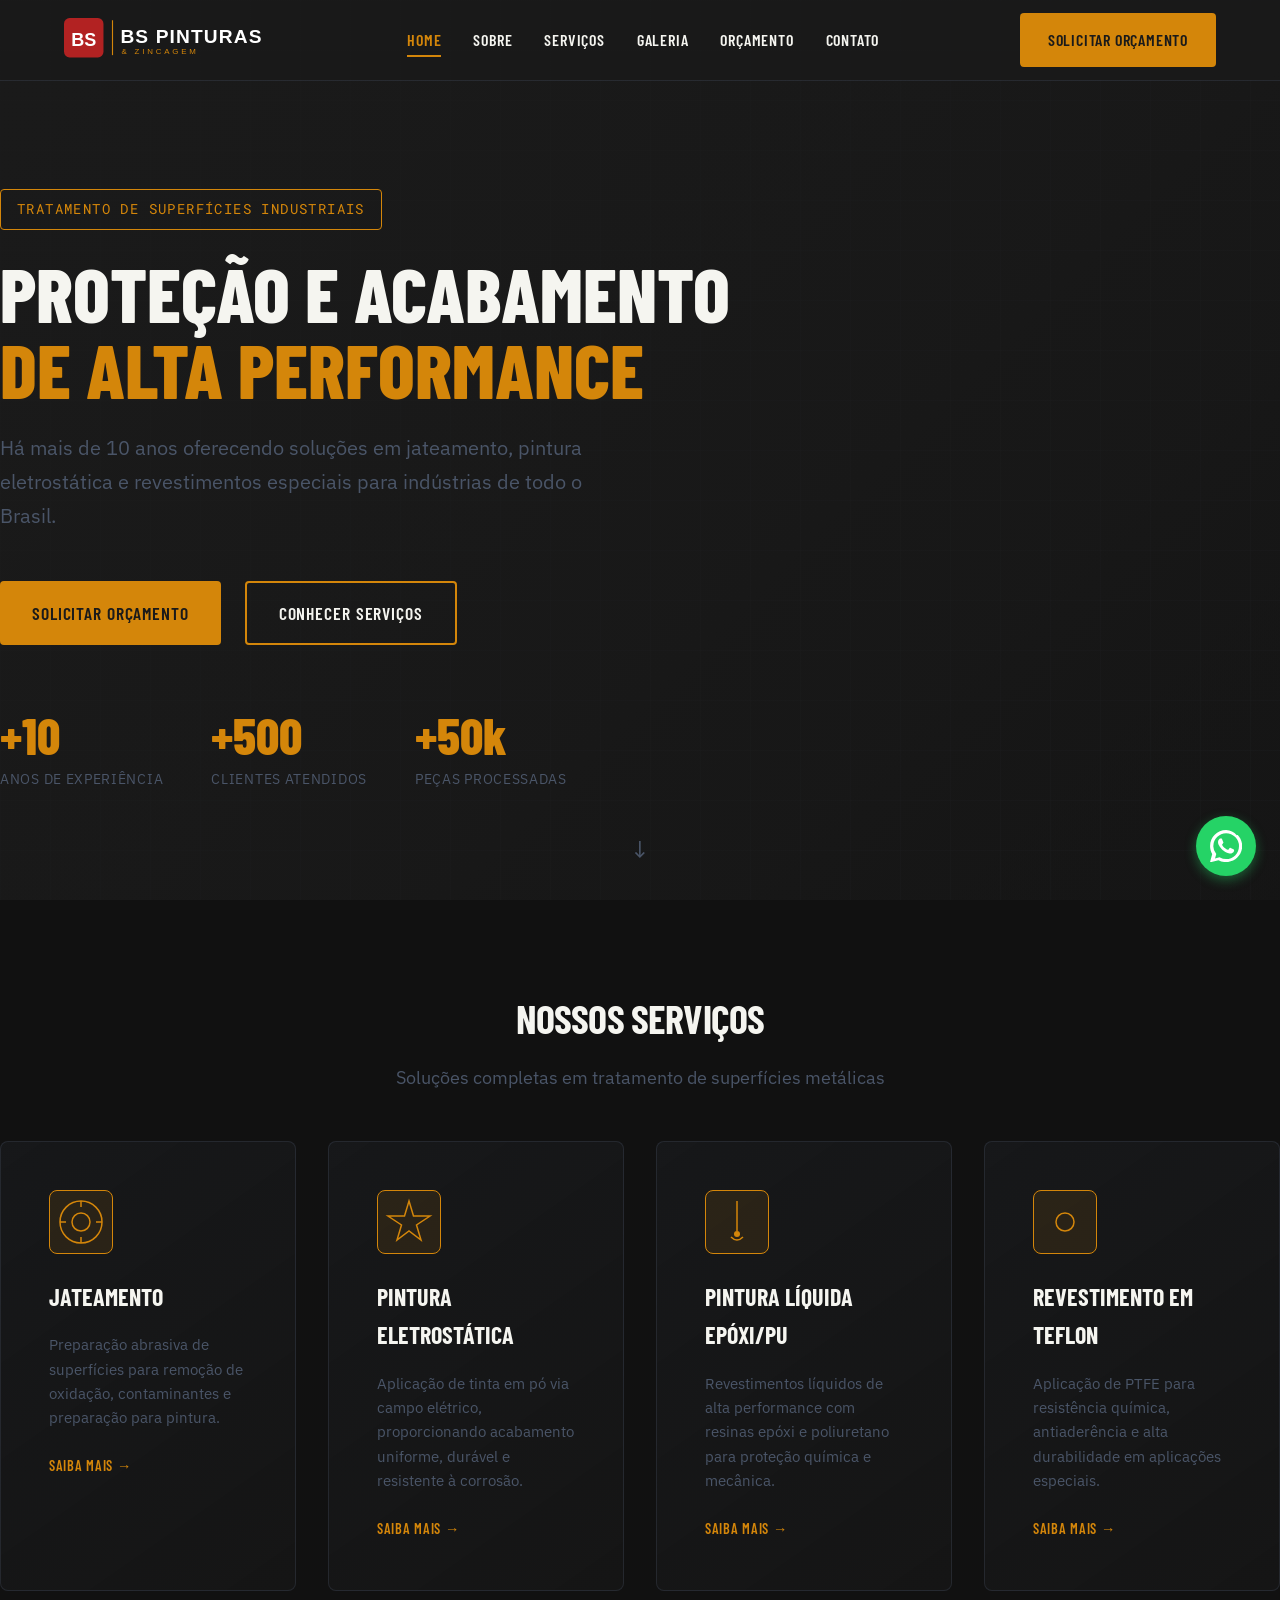
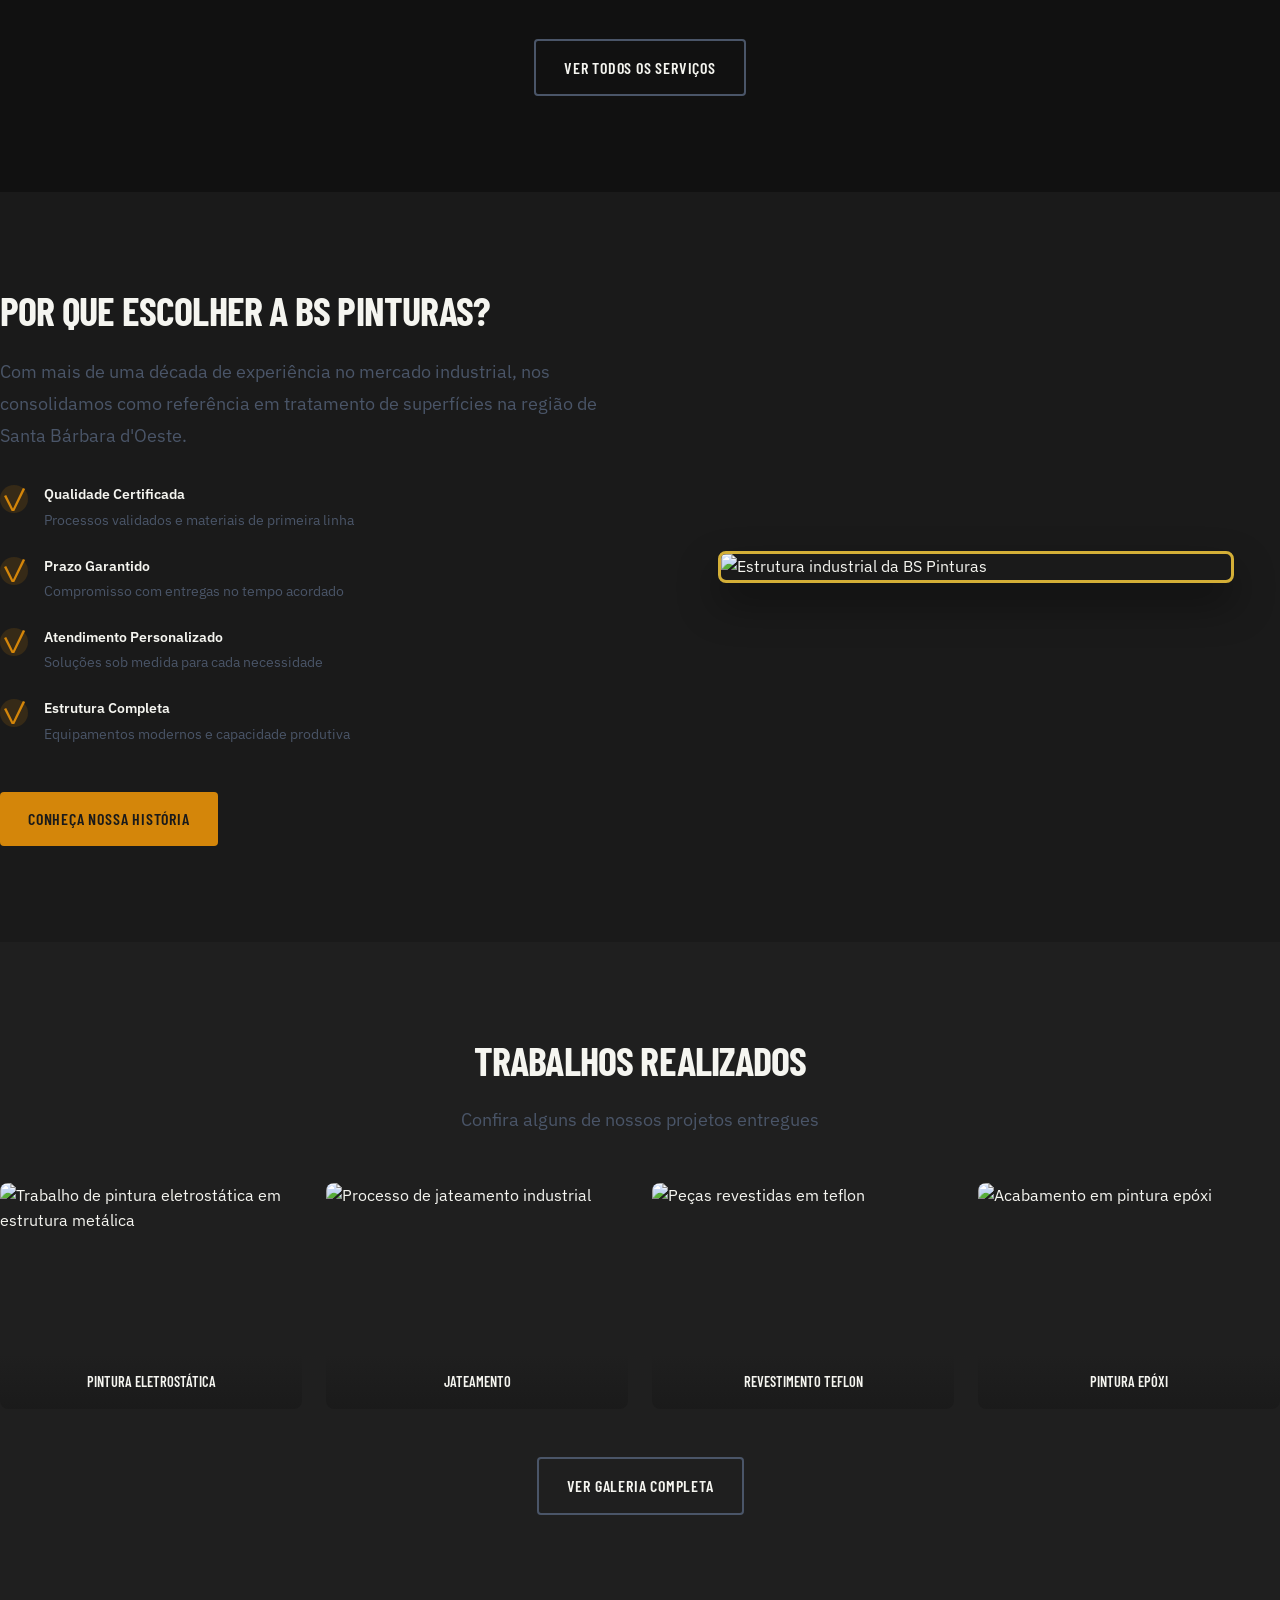
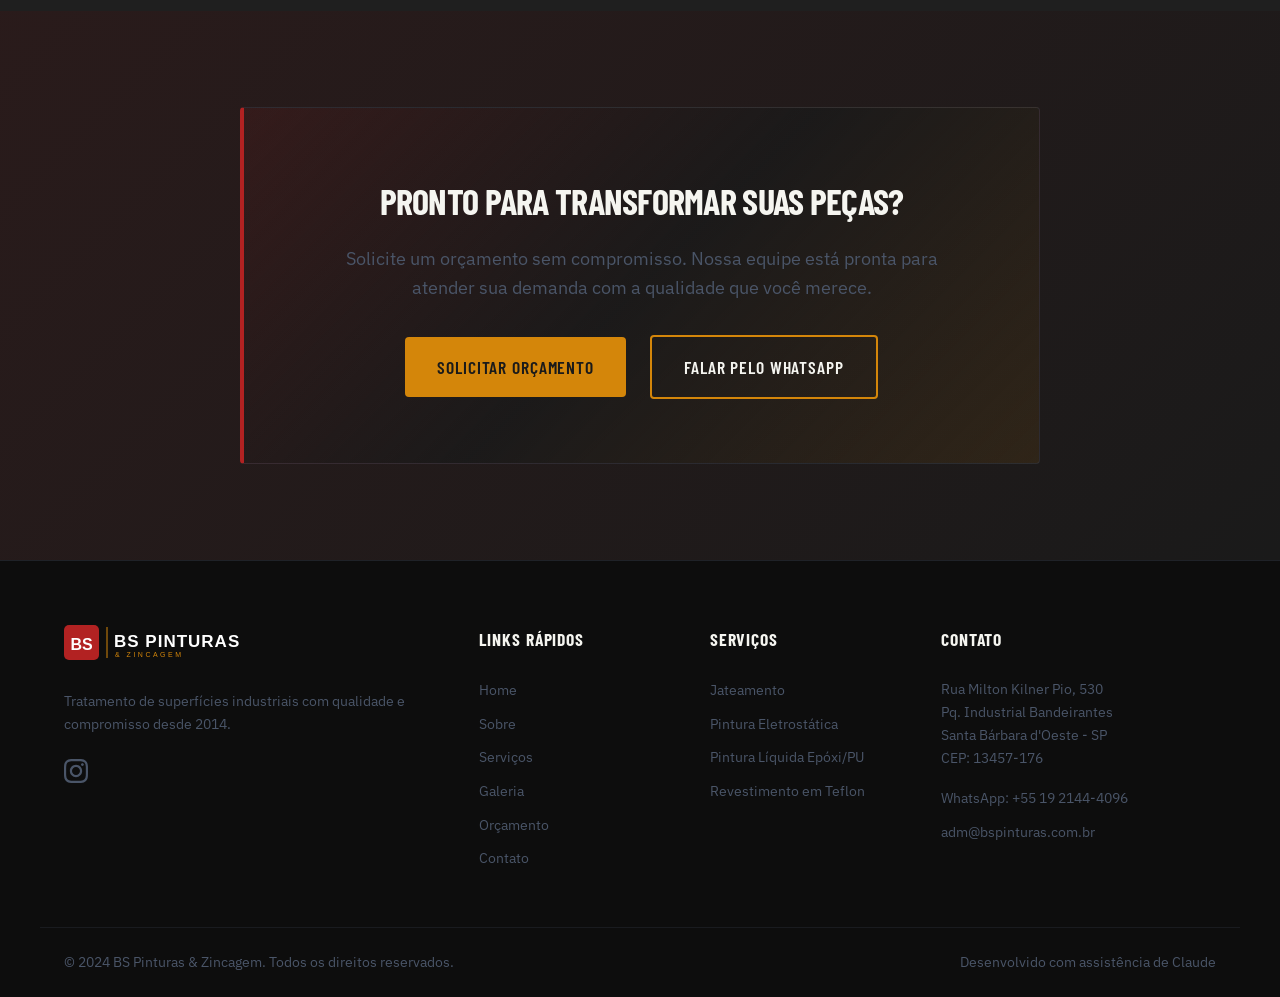
==== commit 703fa604: "feat: atualizações nas páginas do site" ====
--- a/BS-pinturas/index.html
+++ b/BS-pinturas/index.html
@@ -266,7 +266,7 @@
           </div>
 
           <div class="diferenciais-image">
-            <img src="assets/images/hero/estrutura.jpg" alt="Estrutura industrial da BS Pinturas" loading="lazy">
+            <img src="assets/images/servicos/Pintura%20eletrostatica/Pintura%20Eletrostatica%20-%20Antes%20e%20depois%2004.jpeg" alt="Estrutura industrial da BS Pinturas" loading="lazy">
           </div>
 
         </div>
@@ -284,22 +284,30 @@
         </header>
 
         <div class="gallery-preview">
-          <figure class="gallery-item">
-            <img src="assets/images/galeria/trabalho-1.jpg" alt="Trabalho de pintura eletrostática em estrutura metálica" loading="lazy">
-            <figcaption>Pintura Eletrostática</figcaption>
-          </figure>
-          <figure class="gallery-item">
-            <img src="assets/images/galeria/trabalho-2.jpg" alt="Processo de jateamento industrial" loading="lazy">
-            <figcaption>Jateamento</figcaption>
-          </figure>
-          <figure class="gallery-item">
-            <img src="assets/images/galeria/trabalho-3.jpg" alt="Peças revestidas em teflon" loading="lazy">
-            <figcaption>Revestimento Teflon</figcaption>
-          </figure>
-          <figure class="gallery-item">
-            <img src="assets/images/galeria/trabalho-4.jpg" alt="Acabamento em pintura epóxi" loading="lazy">
-            <figcaption>Pintura Epóxi</figcaption>
-          </figure>
+          <a href="servicos.html#pintura-eletrostatica" class="gallery-item-link">
+            <figure class="gallery-item">
+              <img src="assets/images/servicos/Pintura%20eletrostatica/Pintura%20Eletrostatica%20-%20Antes%20e%20depois%2001.jpeg" alt="Trabalho de pintura eletrostática em estrutura metálica" loading="lazy">
+              <figcaption>Pintura Eletrostática</figcaption>
+            </figure>
+          </a>
+          <a href="servicos.html#jateamento" class="gallery-item-link">
+            <figure class="gallery-item">
+              <img src="assets/images/servicos/Jateamento/Jateamento%20-%20Antes%20e%20depois.png" alt="Processo de jateamento industrial" loading="lazy">
+              <figcaption>Jateamento</figcaption>
+            </figure>
+          </a>
+          <a href="servicos.html#revestimento-teflon" class="gallery-item-link">
+            <figure class="gallery-item">
+              <img src="assets/images/servicos/Teflon/Vantagens%20do%20teflon.jpeg" alt="Peças revestidas em teflon" loading="lazy">
+              <figcaption>Revestimento Teflon</figcaption>
+            </figure>
+          </a>
+          <a href="servicos.html#pintura-liquida" class="gallery-item-link">
+            <figure class="gallery-item">
+              <img src="assets/images/servicos/Pintura%20Liquida/Pintura%20Liquida%20-%20Antes%20e%20depois%2001.jpeg" alt="Acabamento em pintura epóxi" loading="lazy">
+              <figcaption>Pintura Epóxi</figcaption>
+            </figure>
+          </a>
         </div>
 
         <div class="text-center">
--- a/BS-pinturas/assets/css/style.css
+++ b/BS-pinturas/assets/css/style.css
@@ -93,9 +93,22 @@
   left: 0;
   width: 100%;
   z-index: 1000;
-  background-color: rgba(26, 26, 26, 0.95);
-  backdrop-filter: blur(10px);
+  background-image: url('../images/hero/header-bg - Copia.jpg');
+  background-size: cover;
+  background-position: center center;
+  background-repeat: no-repeat;
   border-bottom: 1px solid rgba(74, 85, 104, 0.3);
+}
+
+.site-header::before {
+  content: '';
+  position: absolute;
+  top: 0;
+  left: 0;
+  width: 100%;
+  height: 100%;
+  background: rgba(26, 26, 26, 0.7);
+  z-index: -1;
 }
 
 .header-wrapper {
@@ -514,7 +527,11 @@
   left: 0;
   width: 100%;
   height: 100%;
-  background: url('../images/hero/hero-bg.jpg') center/cover no-repeat;
+  background-image: url('../images/hero/hero-bg.jpg');
+  background-size: cover;
+  background-position: 70% center;
+  background-repeat: no-repeat;
+  animation: heroZoom 15s ease-in-out infinite;
 }
 
 .hero-overlay {
@@ -629,6 +646,19 @@
   }
 }
 
+/* Animação suave de zoom no hero - efeito Ken Burns */
+@keyframes heroZoom {
+  0% {
+    transform: scale(1);
+  }
+  50% {
+    transform: scale(1.05);
+  }
+  100% {
+    transform: scale(1);
+  }
+}
+
 /* ========================================
    Cards de Serviços
    ======================================== */
@@ -722,6 +752,236 @@
 }
 
 /* ========================================
+   Página de Serviços - Detalhes
+   ======================================== */
+
+.service-detail-wrapper {
+  display: grid;
+  grid-template-columns: 1fr 1fr;
+  gap: 4rem;
+  align-items: center;
+}
+
+.service-detail-content {
+  order: 1;
+  padding-left: var(--space-lg);
+}
+
+.service-detail-image {
+  order: 2;
+  display: flex;
+  justify-content: center;
+}
+
+.service-detail-image img {
+  width: 100%;
+  max-width: 650px;
+  height: 420px;
+  object-fit: cover;
+  border-radius: 8px;
+}
+
+/* Imagem do Teflon - sem corte, proporcional */
+#revestimento-teflon .service-detail-image img {
+  object-fit: contain;
+  max-height: 420px;
+  height: auto;
+}
+
+/* Imagens de Jateamento e Pintura Eletrostática - sem cortes */
+#jateamento .service-detail-image img,
+#pintura-eletrostatica .service-detail-image img {
+  object-fit: contain;
+  max-height: 420px;
+  height: auto;
+}
+
+.service-header {
+  display: flex;
+  align-items: center;
+  gap: var(--space-md);
+  margin-bottom: var(--space-md);
+}
+
+.service-number {
+  font-family: var(--font-mono);
+  font-size: 0.875rem;
+  font-weight: 500;
+  color: var(--color-accent);
+  padding: 0.25rem 0.75rem;
+  background-color: rgba(212, 134, 10, 0.1);
+  border: 1px solid rgba(212, 134, 10, 0.3);
+  border-radius: 4px;
+}
+
+.service-detail-title {
+  font-family: var(--font-heading);
+  font-size: clamp(1.75rem, 4vw, 2.5rem);
+  font-weight: 700;
+  text-transform: uppercase;
+  color: var(--color-light);
+  line-height: 1.2;
+}
+
+.service-lead {
+  font-size: 1.1rem;
+  color: var(--color-steel);
+  line-height: 1.7;
+  margin-bottom: var(--space-lg);
+}
+
+.service-info {
+  margin-bottom: var(--space-md);
+}
+
+.service-info-title {
+  font-family: var(--font-heading);
+  font-size: 1.1rem;
+  font-weight: 600;
+  color: var(--color-light);
+  margin-bottom: var(--space-xs);
+  text-transform: uppercase;
+}
+
+.service-info p {
+  color: var(--color-steel);
+  font-size: 0.95rem;
+  line-height: 1.6;
+}
+
+.service-aplicacoes {
+  list-style: none;
+  padding: 0;
+  margin: var(--space-sm) 0;
+}
+
+.service-aplicacoes li {
+  color: var(--color-steel);
+  font-size: 0.95rem;
+  padding: 0.5rem 0;
+  padding-left: 1.5rem;
+  position: relative;
+  border-bottom: 1px solid rgba(74, 85, 104, 0.2);
+}
+
+.service-aplicacoes li:last-child {
+  border-bottom: none;
+}
+
+.service-aplicacoes li::before {
+  content: '✓';
+  position: absolute;
+  left: 0;
+  color: var(--color-accent);
+  font-weight: 700;
+}
+
+/* Responsivo - Serviços Detalhados */
+@media (max-width: 1024px) {
+  .service-detail-wrapper {
+    grid-template-columns: 1fr 1fr;
+    gap: 3rem;
+  }
+
+  .service-detail-image img {
+    max-width: 100%;
+    height: 380px;
+  }
+
+  #revestimento-teflon .service-detail-image img,
+  #jateamento .service-detail-image img,
+  #pintura-eletrostatica .service-detail-image img {
+    max-height: 380px;
+  }
+}
+
+@media (max-width: 768px) {
+  .service-detail-wrapper {
+    grid-template-columns: 1fr;
+    gap: var(--space-xl);
+  }
+
+  .service-detail-content {
+    order: 1;
+    padding-left: 0;
+  }
+
+  .service-detail-image {
+    order: 2;
+    justify-content: center;
+  }
+
+  .service-detail-image img {
+    max-width: 100%;
+    height: 320px;
+  }
+
+  #revestimento-teflon .service-detail-image img,
+  #jateamento .service-detail-image img,
+  #pintura-eletrostatica .service-detail-image img {
+    max-height: 320px;
+  }
+}
+
+/* ========================================
+   Seção Sobre - Nossa História
+   ======================================== */
+
+.about-wrapper {
+  display: grid;
+  grid-template-columns: 1fr 1fr;
+  gap: var(--space-2xl);
+  align-items: center;
+}
+
+.about-image {
+  position: relative;
+  overflow: hidden;
+  border-radius: 8px;
+  margin-left: var(--space-lg);
+}
+
+.about-image img {
+  width: 100%;
+  height: auto;
+  display: block;
+  object-fit: cover;
+  border-radius: 8px;
+}
+
+.about-content {
+  max-width: 600px;
+  display: flex;
+  flex-direction: column;
+  justify-content: center;
+  height: 100%;
+}
+
+/* Responsivo - Sobre */
+@media (max-width: 1024px) {
+  .about-wrapper {
+    grid-template-columns: 1fr;
+    gap: var(--space-xl);
+  }
+
+  .about-image {
+    order: -1;
+    margin-left: 0;
+  }
+
+  .about-image img {
+    max-height: 400px;
+    object-fit: cover;
+  }
+}
+
+@media (max-width: 768px) {
+  .about-image img {
+    max-height: 300px;
+  }
+}
+
+/* ========================================
    Seção de Diferenciais
    ======================================== */
 
@@ -786,24 +1046,17 @@
 
 .diferenciais-image {
   position: relative;
-}
-
-.diferenciais-image::before {
-  content: '';
-  position: absolute;
-  top: 20px;
-  left: -20px;
+  display: flex;
+  justify-content: center;
+  align-items: center;
+}
+
+.diferenciais-image img {
   width: 100%;
-  height: 100%;
-  border: 2px solid var(--color-accent);
+  max-width: 85%;
+  height: auto;
   border-radius: 8px;
-  z-index: 0;
-}
-
-.diferenciais-image img {
-  border-radius: 8px;
-  position: relative;
-  z-index: 1;
+  border: 3px solid #d4af37;
   box-shadow: 0 20px 40px rgba(0, 0, 0, 0.4);
 }
 
@@ -871,6 +1124,80 @@
   display: grid;
   grid-template-columns: repeat(auto-fill, minmax(280px, 1fr));
   gap: var(--space-md);
+}
+
+/* Gallery Preview - Home Page */
+.gallery-preview {
+  display: grid;
+  grid-template-columns: repeat(4, 1fr);
+  gap: var(--space-md);
+  margin-bottom: var(--space-xl);
+}
+
+.gallery-item-link {
+  display: block;
+  text-decoration: none;
+  color: inherit;
+}
+
+.gallery-preview .gallery-item {
+  position: relative;
+  border-radius: 8px;
+  overflow: hidden;
+  aspect-ratio: 4/3;
+  cursor: pointer;
+  margin: 0;
+}
+
+.gallery-preview .gallery-item::after {
+  content: 'Ver serviço →';
+  position: absolute;
+  top: 50%;
+  left: 50%;
+  transform: translate(-50%, -50%);
+  font-family: var(--font-heading);
+  font-size: 0.9rem;
+  font-weight: 600;
+  text-transform: uppercase;
+  color: var(--color-light);
+  background-color: rgba(212, 134, 10, 0.9);
+  padding: 0.5rem 1rem;
+  border-radius: 4px;
+  opacity: 0;
+  transition: opacity 0.3s ease;
+  z-index: 2;
+}
+
+.gallery-preview .gallery-item img {
+  width: 100%;
+  height: 100%;
+  object-fit: cover;
+  display: block;
+  transition: transform 0.5s ease;
+}
+
+.gallery-item-link:hover .gallery-item img {
+  transform: scale(1.1);
+}
+
+.gallery-item-link:hover .gallery-item::after {
+  opacity: 1;
+}
+
+.gallery-preview .gallery-item figcaption {
+  position: absolute;
+  bottom: 0;
+  left: 0;
+  right: 0;
+  padding: var(--space-sm);
+  background: linear-gradient(transparent 0%, rgba(26, 26, 26, 0.95) 100%);
+  color: var(--color-light);
+  font-family: var(--font-heading);
+  font-size: 0.9rem;
+  font-weight: 600;
+  text-transform: uppercase;
+  text-align: center;
+  z-index: 1;
 }
 
 .gallery-item {
@@ -1535,6 +1862,10 @@
     transform: none;
     transition: none;
   }
+
+  .hero-bg {
+    animation: none;
+  }
 }
 
 /* ========================================
--- a/BS-pinturas/assets/css/components.css
+++ b/BS-pinturas/assets/css/components.css
@@ -0,0 +1,758 @@
+/* ========================================
+   BS Pinturas - Componentes Reutilizáveis
+   ======================================== */
+
+/* ----------------------------------------
+   Page Hero (Hero interno das páginas secundárias)
+   ---------------------------------------- */
+.page-hero {
+  position: relative;
+  padding-top: calc(var(--space-3xl) + 80px);
+  padding-bottom: var(--space-2xl);
+  background: linear-gradient(
+    135deg,
+    var(--color-primary) 0%,
+    rgba(26, 26, 26, 0.95) 50%,
+    rgba(74, 85, 104, 0.3) 100%
+  );
+  border-bottom: 1px solid rgba(74, 85, 104, 0.3);
+  overflow: hidden;
+}
+
+.page-hero::before {
+  content: '';
+  position: absolute;
+  top: 0;
+  left: 0;
+  right: 0;
+  bottom: 0;
+  background-image: url("data:image/svg+xml,%3Csvg width='60' height='60' viewBox='0 0 60 60' xmlns='http://www.w3.org/2000/svg'%3E%3Cg fill='none' fill-rule='evenodd'%3E%3Cg fill='%234A5568' fill-opacity='0.05'%3E%3Cpath d='M36 34v-4h-2v4h-4v2h4v4h2v-4h4v-2h-4zm0-30V0h-2v4h-4v2h4v4h2V6h4V4h-4zM6 34v-4H4v4H0v2h4v4h2v-4h4v-2H6zM6 4V0H4v4H0v2h4v4h2V6h4V4H6z'/%3E%3C/g%3E%3C/g%3E%3C/svg%3E");
+  opacity: 0.5;
+  pointer-events: none;
+}
+
+.page-hero-content {
+  position: relative;
+  z-index: 1;
+  max-width: 800px;
+}
+
+/* Page Tag (label acima do título) */
+.page-tag {
+  display: inline-block;
+  font-family: var(--font-mono);
+  font-size: 0.75rem;
+  font-weight: 500;
+  letter-spacing: 0.1em;
+  text-transform: uppercase;
+  color: var(--color-accent);
+  margin-bottom: var(--space-sm);
+  padding: 0.25rem 0.75rem;
+  background-color: rgba(212, 134, 10, 0.1);
+  border-left: 3px solid var(--color-accent);
+}
+
+/* Page Title (título da página) */
+.page-title {
+  font-family: var(--font-heading);
+  font-size: clamp(2rem, 5vw, 3rem);
+  font-weight: 700;
+  line-height: 1.1;
+  color: var(--color-light);
+  margin-bottom: var(--space-sm);
+  text-transform: uppercase;
+  letter-spacing: -0.02em;
+}
+
+.page-title .text-accent {
+  color: var(--color-accent);
+}
+
+/* Page Description (descrição opcional abaixo do título) */
+.page-description {
+  font-family: var(--font-body);
+  font-size: clamp(1rem, 2.5vw, 1.25rem);
+  font-weight: 400;
+  line-height: 1.6;
+  color: var(--color-steel);
+  max-width: 600px;
+}
+
+/* ----------------------------------------
+   Orçamento - Layout e Cards de Informação
+   ---------------------------------------- */
+
+/* Wrapper principal do layout (colunas lado a lado) */
+.orcamento-wrapper {
+  display: grid;
+  grid-template-columns: 1fr 2fr;
+  gap: var(--space-3xl);
+  align-items: start;
+}
+
+/* Coluna de informações (cards) */
+.orcamento-info {
+  display: flex;
+  flex-direction: column;
+  gap: var(--space-md);
+}
+
+/* Wrapper do formulário */
+.orcamento-form-wrapper {
+  background-color: rgba(255, 255, 255, 0.02);
+  border: 1px solid rgba(74, 85, 104, 0.3);
+  border-radius: 4px;
+  padding: var(--space-xl);
+}
+
+/* Card de informação */
+.info-card {
+  background-color: rgba(255, 255, 255, 0.03);
+  border: 1px solid rgba(74, 85, 104, 0.3);
+  border-left: 3px solid var(--color-accent);
+  border-radius: 4px;
+  padding: var(--space-md);
+}
+
+.info-card p {
+  color: var(--color-steel);
+  font-size: 0.95rem;
+  line-height: 1.6;
+  margin: 0;
+}
+
+/* Título do card */
+.info-title {
+  font-family: var(--font-heading);
+  font-size: 1.1rem;
+  font-weight: 600;
+  color: var(--color-light);
+  margin-bottom: var(--space-sm);
+  display: flex;
+  align-items: center;
+  gap: var(--space-xs);
+}
+
+/* Lista de informações */
+.info-list {
+  list-style: none;
+  padding: 0;
+  margin: 0;
+}
+
+.info-list li {
+  color: var(--color-steel);
+  font-size: 0.95rem;
+  line-height: 1.6;
+  padding-left: 1.25rem;
+  position: relative;
+  margin-bottom: var(--space-xs);
+}
+
+.info-list li::before {
+  content: '→';
+  position: absolute;
+  left: 0;
+  color: var(--color-accent);
+  font-weight: 500;
+}
+
+/* Link WhatsApp */
+.info-whatsapp {
+  display: inline-flex;
+  align-items: center;
+  gap: var(--space-xs);
+  margin-top: var(--space-sm);
+  padding: 0.5rem 1rem;
+  background-color: rgba(34, 178, 34, 0.1);
+  border: 1px solid rgba(34, 178, 34, 0.3);
+  border-radius: 4px;
+  color: #22b222;
+  font-family: var(--font-mono);
+  font-size: 0.9rem;
+  font-weight: 500;
+  text-decoration: none;
+  transition: all 0.3s ease;
+}
+
+.info-whatsapp::before {
+  content: '💬';
+}
+
+.info-whatsapp:hover {
+  background-color: rgba(34, 178, 34, 0.2);
+  border-color: #22b222;
+}
+
+/* ----------------------------------------
+   Contato - Layout, Cards e Mapa
+   ---------------------------------------- */
+
+/* Wrapper principal da página de contato */
+.contato-wrapper {
+  display: grid;
+  grid-template-columns: 1fr 1fr;
+  gap: var(--space-3xl);
+  align-items: start;
+}
+
+/* Grid de cards de contato */
+.contato-cards {
+  display: grid;
+  grid-template-columns: 1fr 1fr;
+  gap: var(--space-md);
+  margin-top: var(--space-md);
+}
+
+/* Card individual de contato */
+.contato-card {
+  background-color: rgba(255, 255, 255, 0.03);
+  border: 1px solid rgba(74, 85, 104, 0.3);
+  border-radius: 4px;
+  padding: var(--space-md);
+  text-align: center;
+  transition: all 0.3s ease;
+}
+
+.contato-card:hover {
+  border-color: var(--color-accent);
+  transform: translateY(-2px);
+}
+
+/* Ícone do card */
+.contato-icon {
+  font-size: 2rem;
+  margin-bottom: var(--space-sm);
+}
+
+/* Título do card */
+.contato-card-title {
+  font-family: var(--font-heading);
+  font-size: 1.1rem;
+  font-weight: 600;
+  color: var(--color-light);
+  margin-bottom: var(--space-sm);
+}
+
+/* Detalhes do contato */
+.contato-detail {
+  color: var(--color-steel);
+  font-size: 0.95rem;
+  margin-bottom: var(--space-sm);
+}
+
+.contato-detail a {
+  color: var(--color-steel);
+  text-decoration: none;
+  transition: color 0.3s ease;
+}
+
+.contato-detail a:hover {
+  color: var(--color-accent);
+}
+
+/* Endereço no card */
+.contato-address {
+  font-style: normal;
+  color: var(--color-steel);
+  font-size: 0.9rem;
+  line-height: 1.6;
+  margin-bottom: var(--space-sm);
+}
+
+.contato-address p {
+  margin: 0;
+}
+
+/* Lista de horários */
+.horario-list {
+  list-style: none;
+  padding: 0;
+  margin: 0;
+  text-align: left;
+}
+
+.horario-list li {
+  display: flex;
+  justify-content: space-between;
+  color: var(--color-steel);
+  font-size: 0.9rem;
+  padding: 0.25rem 0;
+  border-bottom: 1px solid rgba(74, 85, 104, 0.2);
+}
+
+.horario-list li:last-child {
+  border-bottom: none;
+}
+
+.horario-list span:first-child {
+  font-weight: 500;
+}
+
+/* Wrapper do mapa */
+.contato-map {
+  position: relative;
+  width: 100%;
+  border-radius: 4px;
+  overflow: hidden;
+  border: 1px solid rgba(74, 85, 104, 0.3);
+}
+
+.contato-map iframe {
+  width: 100%;
+  height: 450px;
+  display: block;
+}
+
+/* ----------------------------------------
+   Sobre - História, MVV e Diferenciais
+   ---------------------------------------- */
+
+/* Seção de história */
+.sobre-historia {
+  margin-bottom: var(--space-2xl);
+}
+
+/* Grid de layout da história (imagem + texto) */
+.sobre-grid {
+  display: grid;
+  grid-template-columns: 1fr 1fr;
+  gap: var(--space-3xl);
+  align-items: center;
+}
+
+/* Grid de Missão, Visão e Valores */
+.mvv-grid {
+  display: grid;
+  grid-template-columns: repeat(3, 1fr);
+  gap: var(--space-lg);
+  margin-top: var(--space-xl);
+}
+
+/* Card de MVV */
+.mvv-card {
+  background-color: rgba(255, 255, 255, 0.03);
+  border: 1px solid rgba(74, 85, 104, 0.3);
+  border-radius: 4px;
+  padding: var(--space-lg);
+  text-align: center;
+  transition: all 0.3s ease;
+}
+
+.mvv-card:hover {
+  border-color: var(--color-accent);
+  transform: translateY(-4px);
+}
+
+/* Ícone MVV */
+.mvv-icon {
+  font-size: 2.5rem;
+  margin-bottom: var(--space-sm);
+}
+
+/* Título MVV */
+.mvv-title {
+  font-family: var(--font-heading);
+  font-size: 1.25rem;
+  font-weight: 600;
+  color: var(--color-light);
+  margin-bottom: var(--space-sm);
+}
+
+/* Texto MVV */
+.mvv-text {
+  color: var(--color-steel);
+  font-size: 0.95rem;
+  line-height: 1.6;
+}
+
+/* Lista de valores */
+.valores-list {
+  list-style: none;
+  padding: 0;
+  margin: 0;
+  text-align: left;
+}
+
+.valores-list li {
+  color: var(--color-steel);
+  font-size: 0.9rem;
+  padding: 0.5rem 0;
+  border-bottom: 1px solid rgba(74, 85, 104, 0.2);
+}
+
+.valores-list li:last-child {
+  border-bottom: none;
+}
+
+.valores-list strong {
+  color: var(--color-light);
+}
+
+/* Lista de estrutura/equipamentos */
+.estrutura-list {
+  list-style: none;
+  padding: 0;
+  margin: var(--space-md) 0;
+}
+
+.estrutura-item {
+  display: flex;
+  align-items: flex-start;
+  gap: var(--space-sm);
+  padding: var(--space-sm) 0;
+  border-bottom: 1px solid rgba(74, 85, 104, 0.2);
+}
+
+.estrutura-item:last-child {
+  border-bottom: none;
+}
+
+.estrutura-icon {
+  color: var(--color-accent);
+  font-weight: 700;
+  flex-shrink: 0;
+}
+
+.estrutura-text {
+  display: flex;
+  flex-direction: column;
+}
+
+.estrutura-text strong {
+  color: var(--color-light);
+  font-size: 1rem;
+}
+
+.estrutura-text span {
+  color: var(--color-steel);
+  font-size: 0.9rem;
+}
+
+/* Grid de diferenciais/certificações */
+.diferenciais-grid {
+  display: grid;
+  grid-template-columns: repeat(4, 1fr);
+  gap: var(--space-md);
+  margin-top: var(--space-xl);
+}
+
+/* Card de diferencial */
+.diferencial-card {
+  background-color: rgba(255, 255, 255, 0.03);
+  border: 1px solid rgba(74, 85, 104, 0.3);
+  border-radius: 4px;
+  padding: var(--space-lg);
+  text-align: center;
+  transition: all 0.3s ease;
+}
+
+.diferencial-card:hover {
+  border-color: var(--color-accent);
+  background-color: rgba(255, 255, 255, 0.05);
+}
+
+/* Ícone do diferencial */
+.diferencial-icon {
+  font-size: 2rem;
+  margin-bottom: var(--space-sm);
+}
+
+/* Título do diferencial */
+.diferencial-title {
+  font-family: var(--font-heading);
+  font-size: 1.1rem;
+  font-weight: 600;
+  color: var(--color-light);
+  margin-bottom: var(--space-xs);
+}
+
+/* Texto do diferencial */
+.diferencial-text {
+  color: var(--color-steel);
+  font-size: 0.9rem;
+  line-height: 1.5;
+}
+
+/* ----------------------------------------
+   Serviços - Detalhes e Processos
+   ---------------------------------------- */
+
+/* Wrapper do serviço detalhado (imagem + conteúdo) */
+.servico-detalhe {
+  display: grid;
+  grid-template-columns: 1fr 1fr;
+  gap: 3rem;
+  align-items: center;
+  margin-bottom: 4rem;
+}
+
+.servico-detalhe img {
+  width: 100%;
+  max-width: 450px;
+  height: 350px;
+  object-fit: cover;
+  border-radius: 8px;
+  justify-self: end;
+}
+
+/* Header do serviço (número + título) */
+.servico-header {
+  display: flex;
+  align-items: center;
+  gap: var(--space-md);
+  margin-bottom: var(--space-md);
+}
+
+/* Número do serviço */
+.servico-numero {
+  font-family: var(--font-mono);
+  font-size: 0.875rem;
+  font-weight: 500;
+  color: var(--color-accent);
+  padding: 0.25rem 0.75rem;
+  background-color: rgba(212, 134, 10, 0.1);
+  border: 1px solid rgba(212, 134, 10, 0.3);
+  border-radius: 4px;
+}
+
+/* Ícone grande do serviço */
+.servico-icon-grande {
+  width: 80px;
+  height: 80px;
+  margin-bottom: var(--space-md);
+  color: var(--color-accent);
+}
+
+.servico-icon-grande svg {
+  width: 100%;
+  height: 100%;
+}
+
+/* Lista de aplicações do serviço */
+.servico-aplicacoes {
+  list-style: none;
+  padding: 0;
+  margin: var(--space-sm) 0;
+}
+
+.servico-aplicacoes li {
+  color: var(--color-steel);
+  font-size: 0.95rem;
+  padding: 0.5rem 0;
+  padding-left: 1.5rem;
+  position: relative;
+  border-bottom: 1px solid rgba(74, 85, 104, 0.2);
+}
+
+.servico-aplicacoes li:last-child {
+  border-bottom: none;
+}
+
+.servico-aplicacoes li::before {
+  content: '✓';
+  position: absolute;
+  left: 0;
+  color: var(--color-accent);
+  font-weight: 700;
+}
+
+/* Seção de processo do serviço */
+.servico-processo {
+  margin-top: var(--space-xl);
+  padding-top: var(--space-xl);
+  border-top: 1px solid rgba(74, 85, 104, 0.3);
+}
+
+/* Grid de steps do processo */
+.processo-steps {
+  display: flex;
+  justify-content: space-between;
+  gap: var(--space-md);
+  margin-top: var(--space-lg);
+  position: relative;
+}
+
+/* Step individual do processo */
+.processo-step {
+  flex: 1;
+  text-align: center;
+  position: relative;
+}
+
+.processo-step::after {
+  content: '';
+  position: absolute;
+  top: 24px;
+  right: -50%;
+  width: 100%;
+  height: 2px;
+  background: linear-gradient(to right, var(--color-accent), transparent);
+  opacity: 0.3;
+}
+
+.processo-step:last-child::after {
+  display: none;
+}
+
+/* Número do step */
+.processo-numero {
+  width: 50px;
+  height: 50px;
+  margin: 0 auto var(--space-sm);
+  display: flex;
+  align-items: center;
+  justify-content: center;
+  font-family: var(--font-heading);
+  font-size: 1.25rem;
+  font-weight: 700;
+  color: var(--color-accent);
+  background-color: rgba(212, 134, 10, 0.1);
+  border: 2px solid var(--color-accent);
+  border-radius: 50%;
+}
+
+/* Título do step */
+.processo-titulo {
+  font-family: var(--font-heading);
+  font-size: 1rem;
+  font-weight: 600;
+  color: var(--color-light);
+  margin-bottom: var(--space-xs);
+}
+
+/* Descrição do step */
+.processo-descricao {
+  font-size: 0.85rem;
+  color: var(--color-steel);
+  line-height: 1.5;
+}
+
+/* ----------------------------------------
+   CTA Box (Call to Action)
+   ---------------------------------------- */
+
+/* Container do CTA */
+.cta-box {
+  background: linear-gradient(
+    135deg,
+    rgba(178, 34, 34, 0.1) 0%,
+    rgba(26, 26, 26, 0.8) 50%,
+    rgba(212, 134, 10, 0.1) 100%
+  );
+  border: 1px solid rgba(74, 85, 104, 0.3);
+  border-left: 4px solid var(--color-secondary);
+  border-radius: 4px;
+  padding: var(--space-2xl);
+  text-align: center;
+  max-width: 800px;
+  margin: 0 auto;
+}
+
+/* Título do CTA */
+.cta-title {
+  font-family: var(--font-heading);
+  font-size: clamp(1.5rem, 4vw, 2.25rem);
+  font-weight: 700;
+  color: var(--color-light);
+  margin-bottom: var(--space-sm);
+  text-transform: uppercase;
+  letter-spacing: -0.02em;
+}
+
+/* Texto do CTA */
+.cta-text {
+  font-family: var(--font-body);
+  font-size: clamp(1rem, 2vw, 1.125rem);
+  color: var(--color-steel);
+  line-height: 1.6;
+  margin-bottom: var(--space-lg);
+  max-width: 600px;
+  margin-left: auto;
+  margin-right: auto;
+}
+
+/* Container dos botões de ação */
+.cta-actions {
+  display: flex;
+  flex-wrap: wrap;
+  justify-content: center;
+  align-items: center;
+  gap: var(--space-md);
+}
+
+/* ----------------------------------------
+   Badges, Tags e Títulos de Seção
+   ---------------------------------------- */
+
+/* Badge genérico */
+.badge {
+  display: inline-flex;
+  align-items: center;
+  font-family: var(--font-mono);
+  font-size: 0.75rem;
+  font-weight: 500;
+  letter-spacing: 0.05em;
+  text-transform: uppercase;
+  padding: 0.25rem 0.75rem;
+  border-radius: 4px;
+  background-color: rgba(212, 134, 10, 0.1);
+  color: var(--color-accent);
+  border: 1px solid rgba(212, 134, 10, 0.3);
+}
+
+/* Tag genérica */
+.tag {
+  display: inline-block;
+  font-family: var(--font-mono);
+  font-size: 0.7rem;
+  font-weight: 500;
+  letter-spacing: 0.1em;
+  text-transform: uppercase;
+  padding: 0.2rem 0.5rem;
+  background-color: rgba(74, 85, 104, 0.3);
+  color: var(--color-steel);
+  border-radius: 2px;
+}
+
+/* Tag de seção (label acima do título) */
+.section-tag {
+  display: inline-block;
+  font-family: var(--font-mono);
+  font-size: 0.75rem;
+  font-weight: 500;
+  letter-spacing: 0.15em;
+  text-transform: uppercase;
+  color: var(--color-accent);
+  margin-bottom: var(--space-sm);
+  padding: 0.25rem 0;
+  border-bottom: 2px solid var(--color-accent);
+}
+
+/* Título de seção */
+.section-title {
+  font-family: var(--font-heading);
+  font-size: clamp(1.75rem, 4vw, 2.5rem);
+  font-weight: 700;
+  color: var(--color-light);
+  line-height: 1.1;
+  text-transform: uppercase;
+  letter-spacing: -0.02em;
+  margin-bottom: var(--space-md);
+}
+
+.section-title.center {
+  text-align: center;
+}
+
+/* Subtítulo de seção */
+.section-subtitle {
+  font-family: var(--font-body);
+  font-size: clamp(1rem, 2vw, 1.125rem);
+  font-weight: 400;
+  color: var(--color-steel);
+  line-height: 1.6;
+  max-width: 700px;
+  margin: 0 auto var(--space-xl);
+  text-align: center;
+}
--- a/BS-pinturas/assets/css/responsive.css
+++ b/BS-pinturas/assets/css/responsive.css
@@ -0,0 +1,334 @@
+/* ========================================
+   BS Pinturas - Estilos Responsivos
+   ======================================== */
+
+/* ----------------------------------------
+   Tablets (1024px)
+   ---------------------------------------- */
+@media (max-width: 1024px) {
+  /* Grid de orçamento: mantém 2 colunas mas reduz gap */
+  .orcamento-wrapper {
+    gap: var(--space-xl);
+  }
+
+  /* Grid de contato: mantém 2 colunas */
+  .contato-wrapper {
+    gap: var(--space-xl);
+  }
+
+  /* Grid sobre: mantém 2 colunas */
+  .sobre-grid {
+    gap: var(--space-xl);
+  }
+
+  /* Grid serviço detalhe: mantém 2 colunas */
+  .servico-detalhe,
+  .service-detail-wrapper {
+    gap: var(--space-xl);
+  }
+
+  .service-detail-image img {
+    max-width: 100%;
+    height: 300px;
+  }
+
+  /* MVV: 3 colunas para 2 colunas */
+  .mvv-grid {
+    grid-template-columns: repeat(2, 1fr);
+  }
+
+  /* Diferenciais: 4 colunas para 2 colunas */
+  .diferenciais-grid {
+    grid-template-columns: repeat(2, 1fr);
+  }
+
+  /* Gallery preview: 4 colunas para 2 colunas */
+  .gallery-preview {
+    grid-template-columns: repeat(2, 1fr);
+  }
+
+  /* Footer: 4 colunas para 2 colunas */
+  .footer-grid {
+    grid-template-columns: repeat(2, 1fr);
+  }
+
+  /* Contato cards: 2 colunas */
+  .contato-cards {
+    grid-template-columns: repeat(2, 1fr);
+  }
+}
+
+/* ----------------------------------------
+   Mobile Grande (768px)
+   ---------------------------------------- */
+@media (max-width: 768px) {
+  /* Container ajusta padding */
+  .container {
+    padding-left: var(--space-sm);
+    padding-right: var(--space-sm);
+  }
+
+  /* Grid de orçamento: empilha para 1 coluna */
+  .orcamento-wrapper {
+    grid-template-columns: 1fr;
+    gap: var(--space-xl);
+  }
+
+  /* Grid de contato: empilha para 1 coluna */
+  .contato-wrapper {
+    grid-template-columns: 1fr;
+    gap: var(--space-xl);
+  }
+
+  /* Grid sobre: empilha para 1 coluna */
+  .sobre-grid {
+    grid-template-columns: 1fr;
+    gap: var(--space-lg);
+  }
+
+  /* Grid serviço detalhe: empilha para 1 coluna */
+  .servico-detalhe,
+  .service-detail-wrapper {
+    grid-template-columns: 1fr;
+    gap: var(--space-lg);
+  }
+
+  /* Serviço detalhe: em mobile, conteúdo primeiro, imagem depois */
+  .service-detail-content {
+    order: 1;
+  }
+
+  .service-detail-image {
+    order: 2;
+    justify-content: center;
+  }
+
+  .service-detail-image img {
+    max-width: 100%;
+    height: 280px;
+  }
+
+  /* Serviço detalhe reverse: ordena corretamente */
+  .servico-detalhe.service-detail-reverse .service-detail-image {
+    order: -1;
+  }
+
+  /* MVV: empilha para 1 coluna */
+  .mvv-grid {
+    grid-template-columns: 1fr;
+    gap: var(--space-md);
+  }
+
+  /* Diferenciais: empilha para 1 coluna */
+  .diferenciais-grid {
+    grid-template-columns: 1fr;
+    gap: var(--space-md);
+  }
+
+  /* Gallery preview: 2 colunas para tablets */
+  .gallery-preview {
+    grid-template-columns: repeat(2, 1fr);
+  }
+
+  /* Diferenciais image: ajusta tamanho em tablets */
+  .diferenciais-image img {
+    max-width: 75%;
+  }
+
+  /* Footer: empilha para 1 coluna */
+  .footer-grid {
+    grid-template-columns: 1fr;
+    gap: var(--space-lg);
+    text-align: center;
+  }
+
+  /* Contato cards: empilha para 1 coluna */
+  .contato-cards {
+    grid-template-columns: 1fr;
+  }
+
+  /* Processo steps: empilha para coluna */
+  .processo-steps {
+    flex-direction: column;
+    gap: var(--space-lg);
+  }
+
+  .processo-step::after {
+    display: none;
+  }
+
+  /* CTA actions: empilha botões */
+  .cta-actions {
+    flex-direction: column;
+    width: 100%;
+  }
+
+  .cta-actions .btn {
+    width: 100%;
+    justify-content: center;
+  }
+
+  /* Page hero ajusta padding */
+  .page-hero {
+    padding-top: calc(var(--space-2xl) + 60px);
+    padding-bottom: var(--space-xl);
+  }
+
+  /* Menu mobile */
+  .main-nav {
+    position: fixed;
+    top: 0;
+    right: -100%;
+    width: 80%;
+    max-width: 300px;
+    height: 100vh;
+    background-color: var(--color-primary);
+    border-left: 1px solid rgba(74, 85, 104, 0.3);
+    padding: calc(var(--space-xl) + 60px) var(--space-md) var(--space-md);
+    transition: right 0.3s ease;
+    z-index: 999;
+  }
+
+  .main-nav.menu-open {
+    right: 0;
+  }
+
+  .nav-list {
+    flex-direction: column;
+    gap: var(--space-sm);
+  }
+
+  .nav-link {
+    display: block;
+    padding: var(--space-sm) 0;
+    border-bottom: 1px solid rgba(74, 85, 104, 0.2);
+  }
+
+  /* Menu toggle visível */
+  .menu-toggle {
+    display: flex;
+    flex-direction: column;
+    gap: 5px;
+    z-index: 1001;
+  }
+
+  .menu-toggle .hamburger {
+    display: block;
+    width: 24px;
+    height: 2px;
+    background-color: var(--color-light);
+    transition: all 0.3s ease;
+  }
+
+  .menu-toggle.active .hamburger:nth-child(1) {
+    transform: rotate(45deg) translate(5px, 5px);
+  }
+
+  .menu-toggle.active .hamburger:nth-child(2) {
+    opacity: 0;
+  }
+
+  .menu-toggle.active .hamburger:nth-child(3) {
+    transform: rotate(-45deg) translate(5px, -5px);
+  }
+
+  /* Header CTA escondido no mobile */
+  .header-cta {
+    display: none;
+  }
+
+  /* Body com scroll bloqueado quando menu aberto */
+  body.menu-open {
+    overflow: hidden;
+  }
+}
+
+/* ----------------------------------------
+   Mobile Pequeno (480px)
+   ---------------------------------------- */
+@media (max-width: 480px) {
+  /* Espaçamentos reduzidos */
+  .section {
+    padding: var(--space-xl) 0;
+  }
+
+  /* Cards em padding menor */
+  .info-card,
+  .contato-card,
+  .mvv-card,
+  .diferencial-card {
+    padding: var(--space-sm);
+  }
+
+  /* CTA box padding menor */
+  .cta-box {
+    padding: var(--space-lg);
+  }
+
+  /* Formulário padding menor */
+  .orcamento-form-wrapper {
+    padding: var(--space-md);
+  }
+
+  /* Page title menor */
+  .page-title {
+    font-size: 1.75rem;
+  }
+
+  /* Section title menor */
+  .section-title {
+    font-size: 1.5rem;
+  }
+
+  /* Mapa altura reduzida */
+  .contato-map iframe {
+    height: 300px;
+  }
+
+  /* Footer bottom em coluna */
+  .footer-bottom {
+    flex-direction: column;
+    gap: var(--space-sm);
+    text-align: center;
+  }
+
+  /* WhatsApp float ajusta tamanho */
+  .whatsapp-float {
+    width: 50px;
+    height: 50px;
+    bottom: var(--space-sm);
+    right: var(--space-sm);
+  }
+
+  /* Hero stats em coluna */
+  .hero-stats {
+    flex-direction: column;
+    gap: var(--space-md);
+  }
+
+  /* Grid de galeria em coluna */
+  .gallery-preview {
+    grid-template-columns: 1fr;
+  }
+
+  /* Diferenciais image: ajusta para mobile */
+  .diferenciais-image img {
+    max-width: 90%;
+  }
+
+  /* Services grid em coluna */
+  .services-grid {
+    grid-template-columns: 1fr;
+  }
+
+  /* Valores list fonte menor */
+  .valores-list li {
+    font-size: 0.85rem;
+  }
+
+  /* Horario list em coluna */
+  .horario-list li {
+    flex-direction: column;
+    gap: 0.25rem;
+  }
+}
